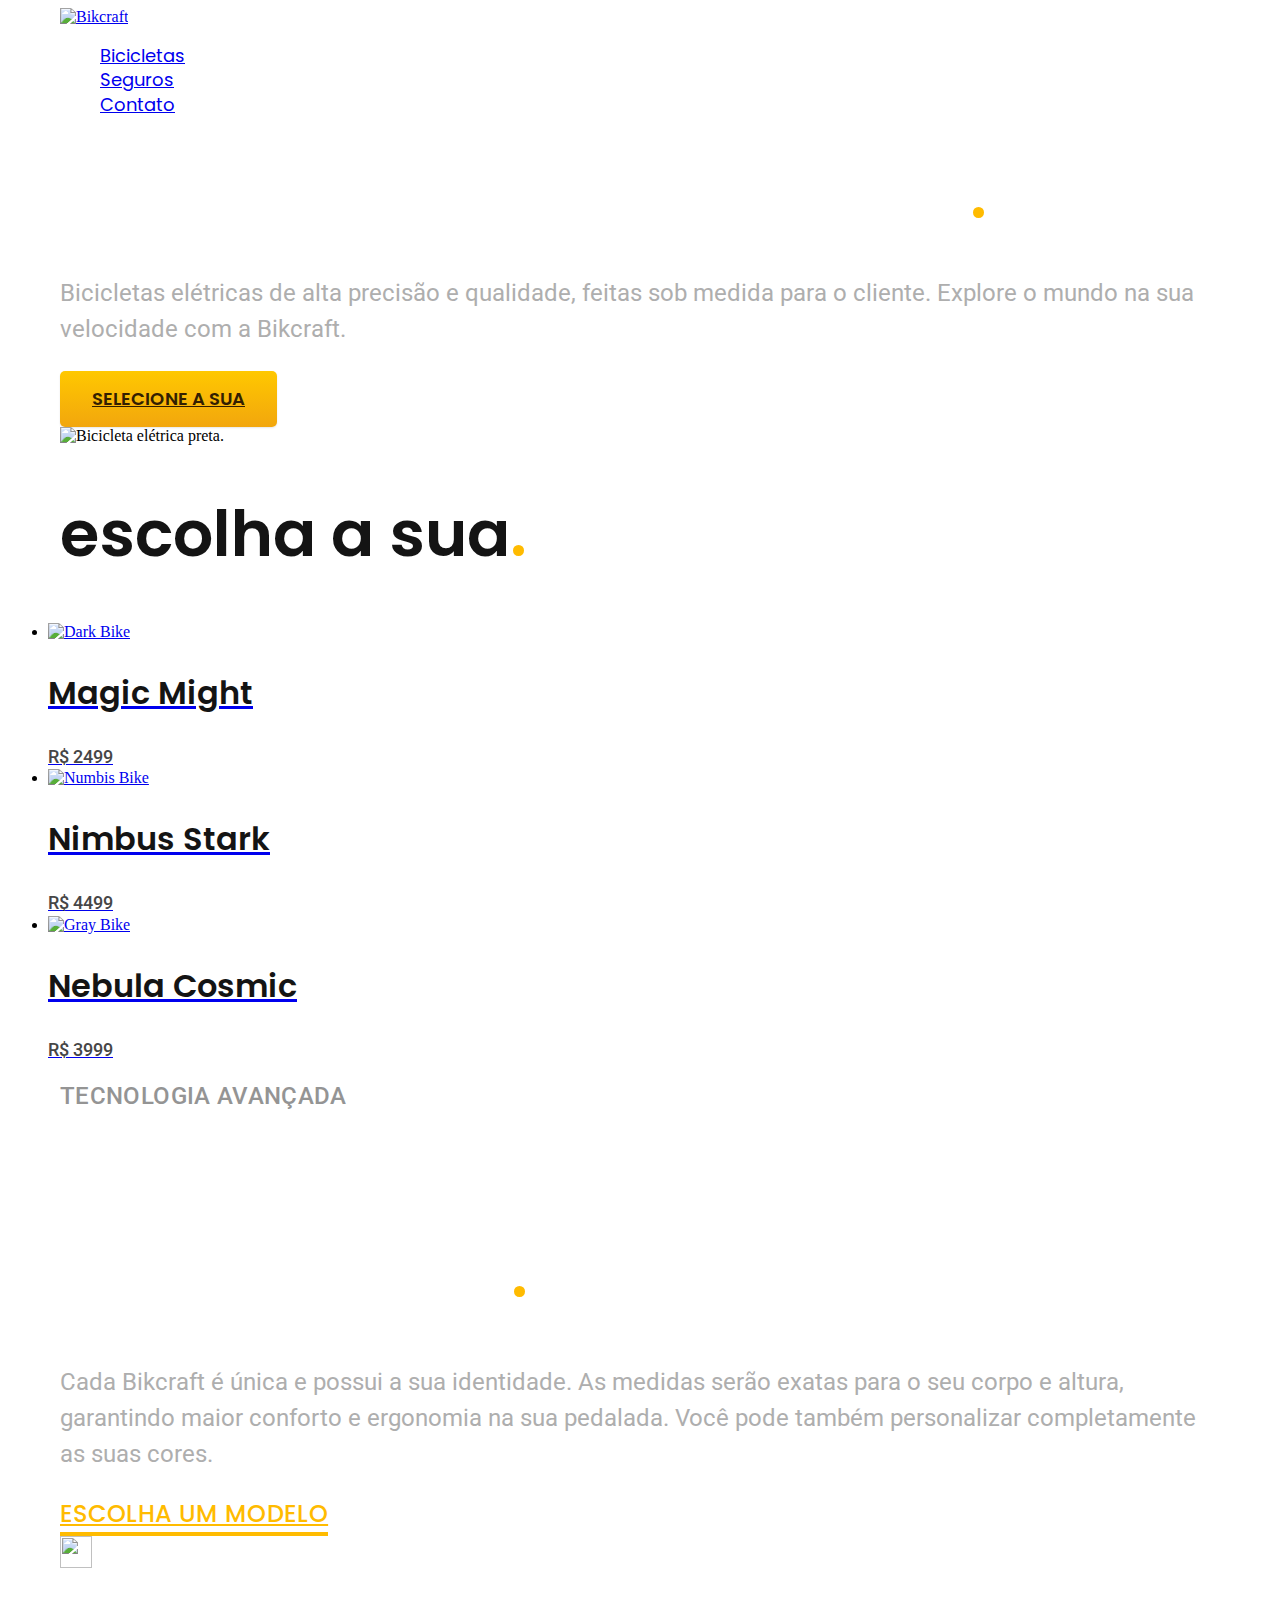
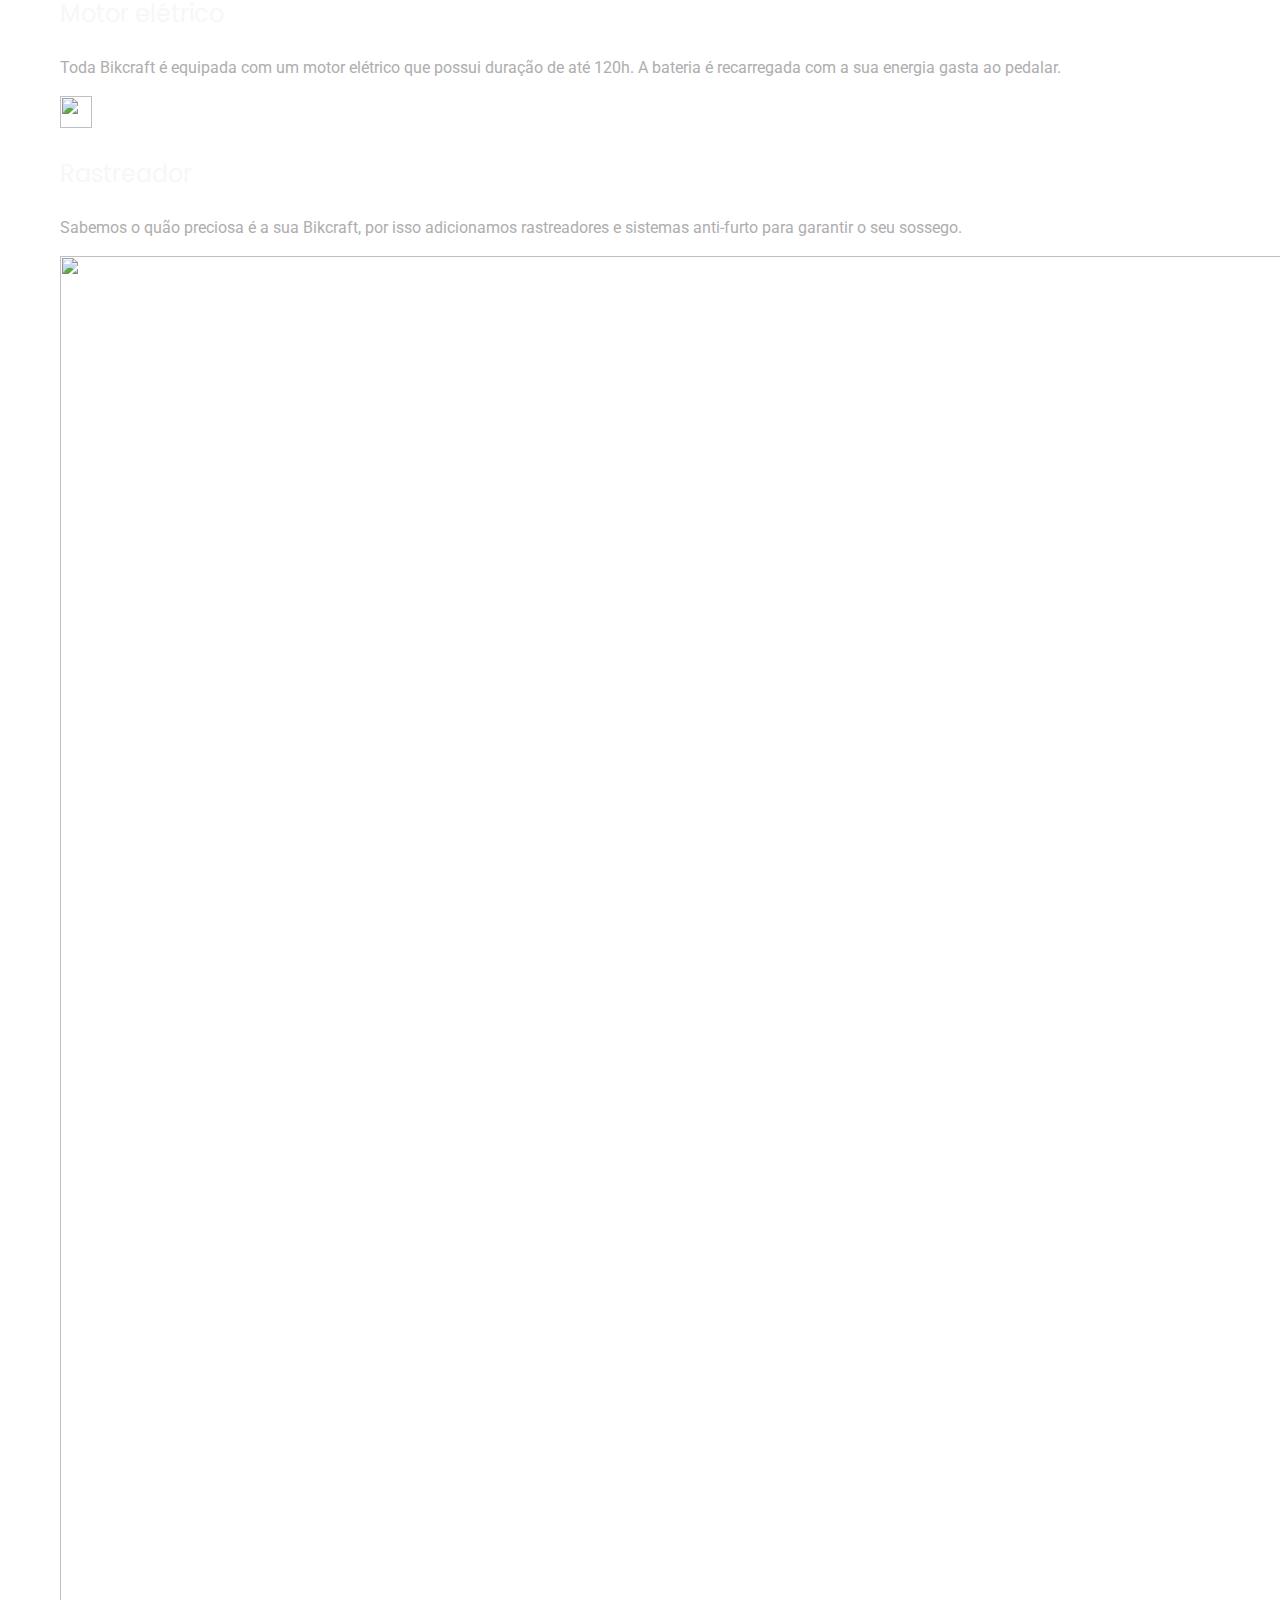
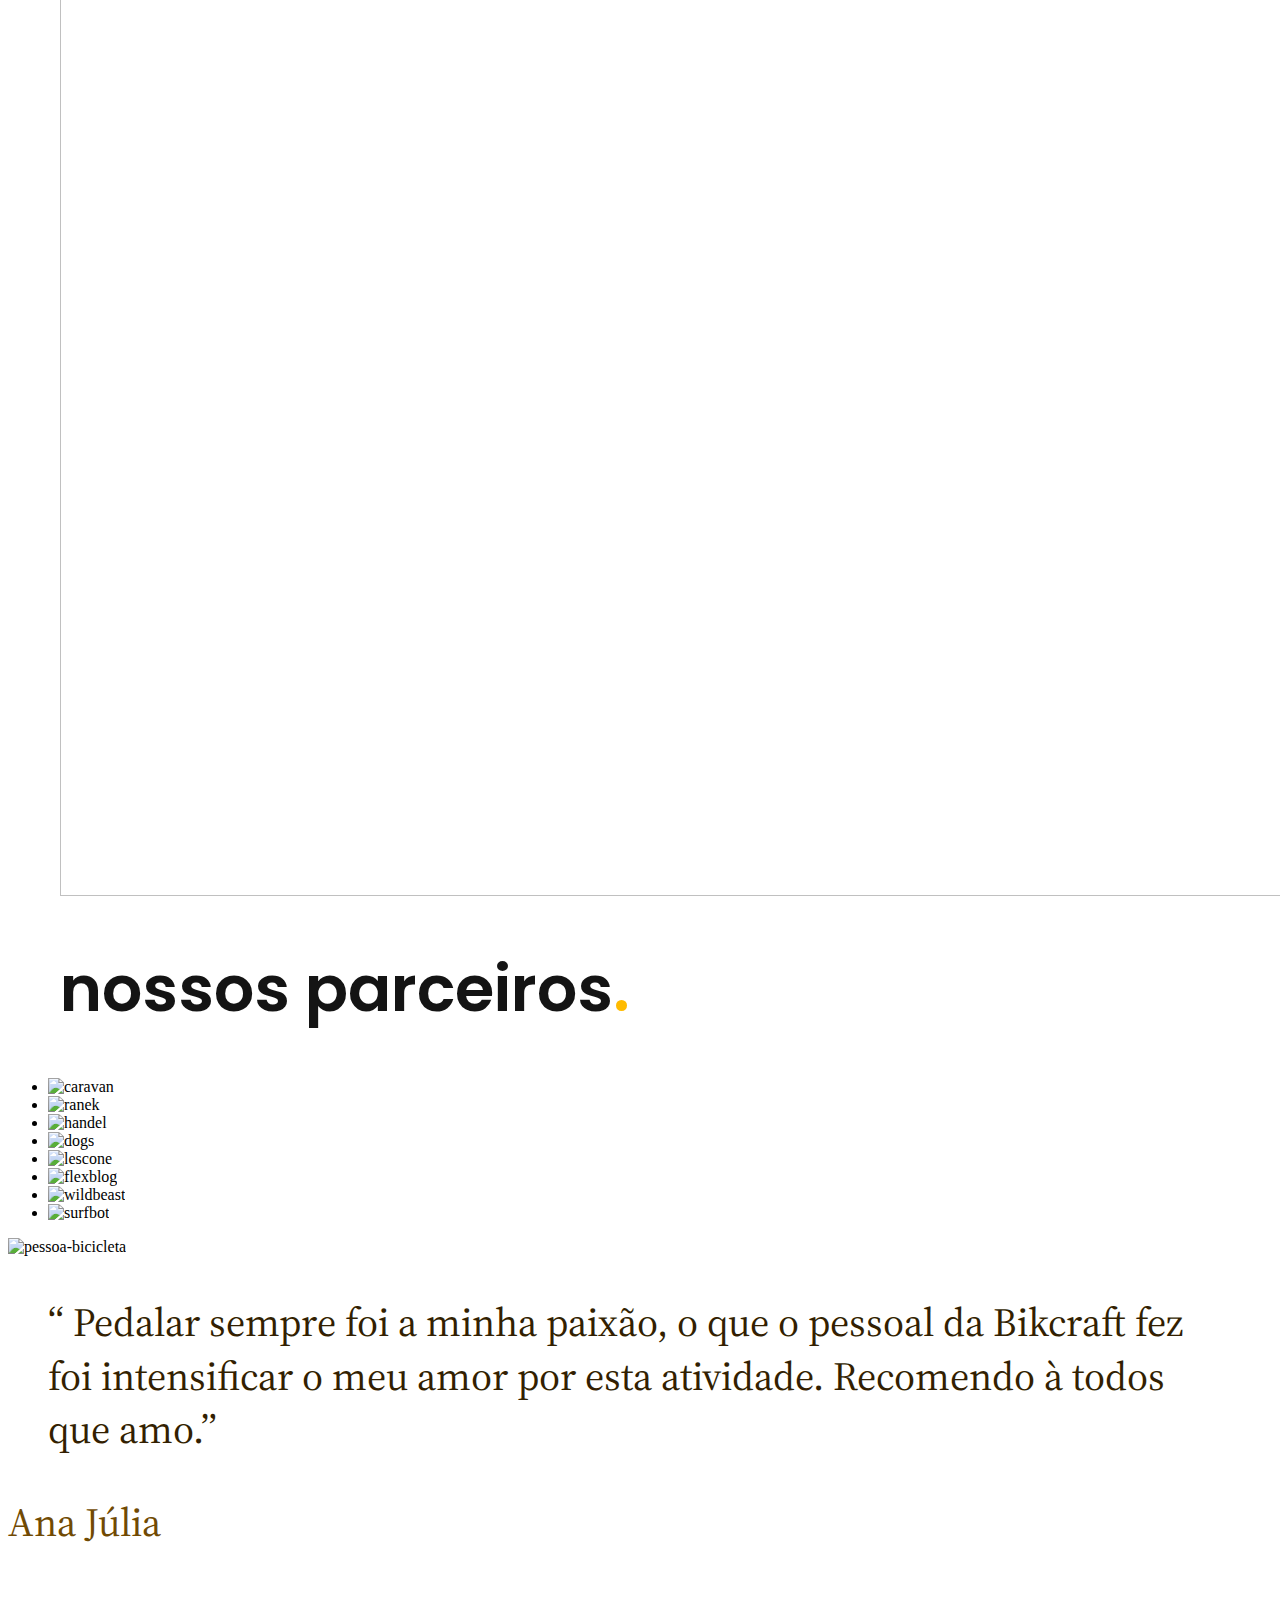
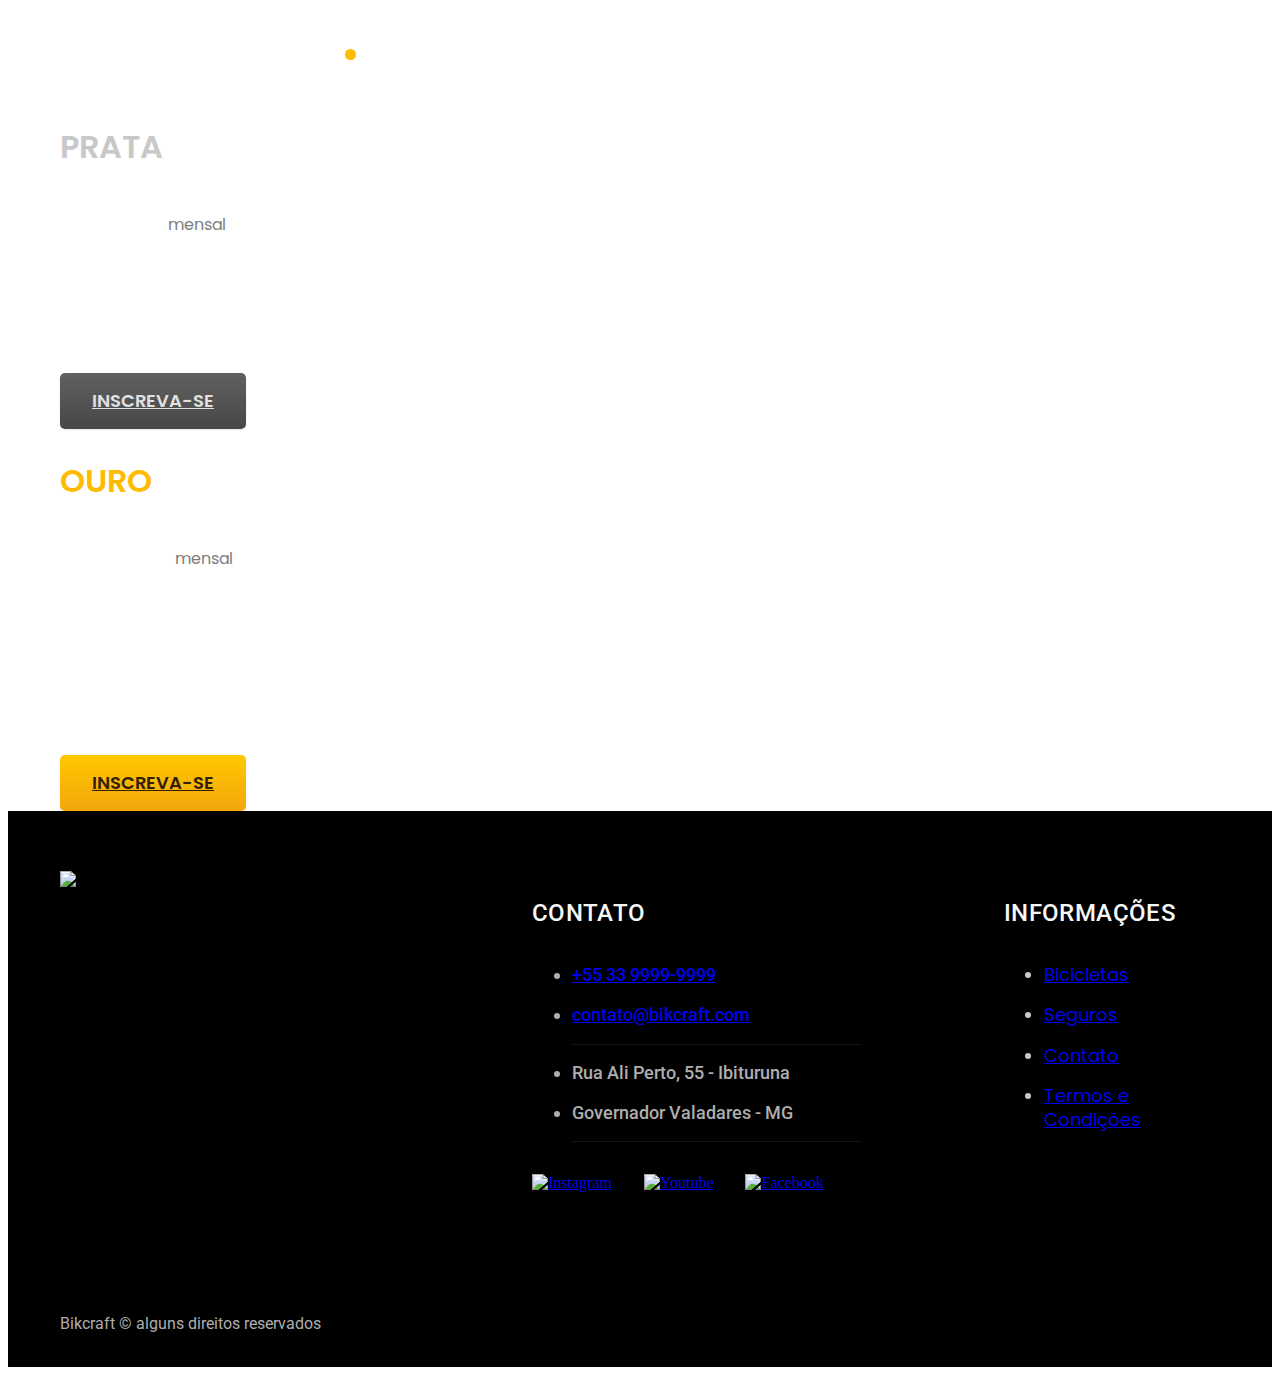
==== index.html @ 43e5c451 "script-galeria/faq/anime" ====
<!DOCTYPE html>
<html lang="pt-br">

<head>
  <meta charset="UTF-8">
  <link rel="preconnect" href="https://fonts.googleapis.com">
  <link rel="preconnect" href="https://fonts.gstatic.com" crossorigin>
  <link rel="preconnect" href="https://fonts.googleapis.com">
  <link rel="preconnect" href="https://fonts.gstatic.com" crossorigin>
  <link href="https://fonts.googleapis.com/css2?family=Poppins:wght@400;600&family=Roboto:wght@400;500&family=Source+Serif+Pro:ital,wght@1,400;1,600&display=swap" rel="stylesheet">
  <meta name="viewport" content="width=device-width, initial-scale=1.0">
  <meta name="description" content="Bicicletas elétricas de alta precisão e qualidade, feitas sob medida para o cliente. Explore o mundo na sua velocidade com a Bikcraft.
  ">
  <link rel="preload" href="./css/style.css" as="style">
  <link rel="stylesheet" href="./css/style.css">
  <title>Bikcraft - Bicicletas Elétricas</title>
</head>

<body id="index">
  <header class="header-bg">
    <div class="container header">
      <a href="./"><img src="./img/bikcraft.svg" width="136" height="32" alt="Bikcraft"></a>
      <nav aria-label="primaria">
        <ul class="header-menu font-1-m cor-0">
          <li><a href="./bicicletas.html">Bicicletas</a></li>
          <li><a href="./seguros.html">Seguros</a></li>
          <li><a href="./contato.html">Contato</a></li>
        </ul>
      </nav>
    </div>
  </header>

  <main class="introducao-bg">
    <div class="introducao container">
      <div class="introducao-conteudo">
        <h1 class="font-1-xxl cor-0 fadeInDown" data-anime="200">Bicicletas feitas sob medida<span class="cor-p1">.<span></h1>
        <p class="font-2-l cor-4 fadeInDown" data-anime="400">Bicicletas elétricas de alta precisão e qualidade, feitas sob medida para o cliente. Explore o mundo na sua velocidade com a Bikcraft.</p>
        <a class="botao fadeInDown" data-anime="600" href="./bicicletas.html">SELECIONE A SUA</a>
      </div>
      <picture data-anime="800" class="fadeInDown">
        <source media="(max-width: 800px)" srcset="./img/bicicletas/nimbus.jpg">
        <img src="./img/fotos/introdução.jpg" width="1280" height="1600" alt="Bicicleta elétrica preta.">
      </picture>
    </div>
  </main>

  <article class="bicicletas-lista">
    <h2 class="container font-1-xxl cor-11">escolha a sua<span class="cor-p1">.</span></h2>
    <ul>
      <li>
        <a href="./bicicletas/magic.html">
          <img src="/img/bicicletas/magic-home.jpg" width="920" height="1040" alt="Dark Bike">
          <h3 class="font-1-xl cor-11">Magic Might</h3>
          <span class="font-2-m cor-8">R$ 2499</span>
        </a>
      </li>
      <li>
        <a href="./bicicletas/nimbus.html">
          <img src="/img/bicicletas/nimbus-home.jpg" width="920" height="1040" alt="Numbis Bike">
          <h3 class="font-1-xl cor-11">Nimbus Stark</h3>
          <span class="font-2-m cor-8">R$ 4499</span>
        </a>
      </li>
      <li>
        <a href="./bicicletas/nebula.html">
          <img src="/img/bicicletas/nebula-home.jpg" width="920" height="1040" alt="Gray Bike">
          <h3 class="font-1-xl cor-11">Nebula Cosmic</h3>
          <span class="font-2-m cor-8">R$ 3999</span>
        </a>
      </li>
    </ul>
  </article>

  <article class="tecnologia-bg">
    <div class="tecnologia container">
      <div class="tecnologia-conteudo">
        <span class="font-2-l-b cor-5">tecnologia avançada</span>
        <h2 class="font-1-xxl cor-0">você escolhe as suas cores e componentes<span class="cor-p1">.</span></h2>
        <p class="font-2-l cor-4"> Cada Bikcraft é única e possui a sua identidade. As medidas serão exatas para o seu corpo e altura, garantindo maior conforto e ergonomia na sua pedalada. Você pode também personalizar completamente as suas cores.</p>
        <a class="font-2-l-b link" href="./bicicletas.html">escolha um modelo</a>
        <div class="tecnologia-vantagens">
          <div>
            <img src="./img/icones/eletrica.svg" width="32" height="32" alt="">
            <h3 class="font-1-l cor-1">Motor elétrico</h3>
            <p class="font-2-s cor-4">Toda Bikcraft é equipada com um motor elétrico que possui duração de até 120h. A bateria é recarregada com a sua energia gasta ao pedalar.</p>
          </div>
          <div>
            <img src="./img/icones/rastreador.svg" width="32" height="32" alt="">
            <h3 class="font-1-l cor-1">Rastreador</h3>
            <p class="font-2-s cor-4">Sabemos o quão preciosa é a sua Bikcraft, por isso adicionamos rastreadores e sistemas anti-furto para garantir o seu sossego.</p>
          </div>
        </div>
      </div>
      <div class="tecnologia-imagem">
        <img src="./img/fotos/tecnologia.jpg" width="1400" height="2240" alt="">
      </div>
    </div>
  </article>

  <section class="parceiros" aria-label="Nossos parceiros">
    <h2 class="container font-1-xxl cor-11">nossos parceiros<span class="cor-p1">.</span></h2>

    <ul>
      <li><img src="./img/parceiros/caravan.svg" width="145" height="38" alt="caravan"></li>
      <li><img src="./img/parceiros/ranek.svg" width="153" height="36" alt="ranek"></li>
      <li><img src="./img/parceiros/handel.svg" width="144" height="50" alt="handel"></li>
      <li><img src="./img/parceiros/dogs.svg" width="157" height="39" alt="dogs"></li>
      <li><img src="./img/parceiros/lescone.svg" width="209" height="41" alt="lescone"></li>
      <li><img src="./img/parceiros/flexblog.svg" width="165" height="38" alt="flexblog"></li>
      <li><img src="./img/parceiros/wildbeast.svg" width="197" height="34" alt="wildbeast"></li>
      <li><img src="./img/parceiros/surfbot.svg" width="201" height="49" alt="surfbot"></li>
    </ul>
  </section>

  <section class="depoimento" aria-label="Depoimento">
    <div>
      <img src="/img/fotos/depoimento.jpg" width="1636" height="1360" alt="pessoa-bicicleta">
    </div>
    <div class="conteudo-depoimento">
      <blockquote class="font-3-xxl cor-p5">
        <p><span>“ </span>Pedalar sempre foi a minha paixão, o que o pessoal da Bikcraft fez foi intensificar o meu amor por esta atividade. Recomendo à todos que amo.<span>”</span></p>
      </blockquote>
      <span class="font-3-xxl cor-p4">Ana Júlia</span>
    </div>
  </section>

  <article class="seguros-bg">
    <div class="seguros container">
      <h2 class="container font-1-xxl cor-0">seguros<span class="cor-p1">.</span></h2>
      <div class="seguros-items">
        <h3 class="font-1-xl cor-3">PRATA</h3>
        <span class="font-1-xl cor-0">R$ 199 <span class="font-1-s cor-6">mensal</span></span>
        <ul class="font-2-m cor-0">
          <li>Duas trocas por ano</li>
          <li>Assistência técnica</li>
          <li>Suporte 08h às 18h</li>
          <li>Cobertura estadual</li>
        </ul>
        <a class="botao secundario" href="./orcamento.html?tipo=seguro&produto=prata">inscreva-se</a>
      </div>
      <div id="seguros-items-ouroid" class="seguros-items">
        <h3 class="font-1-xl cor-p1">OURO</h3>
        <span class="font-1-xl cor-0">R$ 299 <span class="font-1-s cor-6">mensal</span></span>
        <ul class="font-2-m cor-0">
          <li>Cinco trocas por ano</li>
          <li>Assistência especial</li>
          <li>Suporte 24h</li>
          <li>Cobertura nacional</li>
          <li>Desconto em parceiros</li>
          <li>Acesso ao Clube Bikcraft</li>
        </ul>
        <a class="botao" href="./orcamento.html?tipo=seguro&produto=ouro">inscreva-se</a>
      </div>
    </div>
  </article>

  <footer class="footer-bg">
    <div class="footer container">
      <img src="./img/bikcraft.svg" width="136" height="32" alt="Bikcraft">
      <div class="footer-contato">
        <h3 class="font-2-l-b cor-1">Contato</h3>
        <ul class="cor-4 font-2-m">
          <li><a href="tel:+553399999999">+55 33 9999-9999</a></li>
          <li><a href="mailto:contato@bikcraft.com">contato@bikcraft.com</a></li>
          <li>Rua Ali Perto, 55 - Ibituruna</li>
          <li>Governador Valadares - MG</li>
        </ul>
        <div class="footer-redes">
          <a href="./">
            <img src="./img/redes/instagram.svg" width="32" height="32" alt="Instagram">
          </a>
          <a href="./">
            <img src="./img/redes/youtube.svg" width="32" height="32" alt="Youtube">
          </a>
          <a href="./">
            <img src="./img/redes/facebook.svg" width="32" height="32" alt="Facebook">
          </a>
        </div>
      </div>
      <div class="footer-informacoes">
        <h3 class="font-2-l-b cor-1">Informações</h3>
        <nav>
          <ul class="font-1-m cor-3">
            <li><a href="./bicicletas.html">Bicicletas</a></li>
            <li><a href="./seguros.html">Seguros</a></li>
            <li><a href="./contato.html">Contato</a></li>
            <li><a href="./termos.html">Termos e Condições</a></li>
          </ul>
        </nav>
      </div>
      <p class="footer-copy font-2-s cor-4">Bikcraft © alguns direitos reservados</p>
    </div>
  </footer>

  <script src="./script/plugins/simple-anime.js"></script>
  <script src="./script/script.js"></script>
</body>

</html>
---- css/style.css ----
@import "./global/global.css";
@import "./global/header.css";
@import "./global/footer.css";
@import "./utilidades/cores.css";
@import "./utilidades/tipografia.css";
@import "./utilidades/animacao.css";

/* UTILIDADES */
@import "./utilidades/componentes.css";
@import "./utilidades/formulario.css";

/* HOME */
@import "./home/introducao.css";
@import "./home/tecnologia.css";
@import "./home/parceiros.css";
@import "./home/depoimento.css";

/* BICICLETAS */
@import "./bicicletas/bicicletas-lista.css";
@import "./bicicletas/bicicletas.css";

/* BICICLETA */
@import "./bicicleta/bicicleta.css";
@import "./bicicleta/seguro.css";

/* SEGUROS */
@import "./seguros/seguros.css";
@import "./seguros/vantagens.css";
@import "./seguros/perguntas.css";

/* CONTATO */
@import "./contato/contato.css";
@import "./contato/lojas.css";

/* ORÇAMENTO */
@import "./orcamento/orcamento.css";

/* TERMOS */
@import "./termos/termos.css";
---- css/style.css ----
@import "./global/global.css";
@import "./global/header.css";
@import "./global/footer.css";
@import "./utilidades/cores.css";
@import "./utilidades/tipografia.css";
@import "./utilidades/animacao.css";

/* UTILIDADES */
@import "./utilidades/componentes.css";
@import "./utilidades/formulario.css";

/* HOME */
@import "./home/introducao.css";
@import "./home/tecnologia.css";
@import "./home/parceiros.css";
@import "./home/depoimento.css";

/* BICICLETAS */
@import "./bicicletas/bicicletas-lista.css";
@import "./bicicletas/bicicletas.css";

/* BICICLETA */
@import "./bicicleta/bicicleta.css";
@import "./bicicleta/seguro.css";

/* SEGUROS */
@import "./seguros/seguros.css";
@import "./seguros/vantagens.css";
@import "./seguros/perguntas.css";

/* CONTATO */
@import "./contato/contato.css";
@import "./contato/lojas.css";

/* ORÇAMENTO */
@import "./orcamento/orcamento.css";

/* TERMOS */
@import "./termos/termos.css";
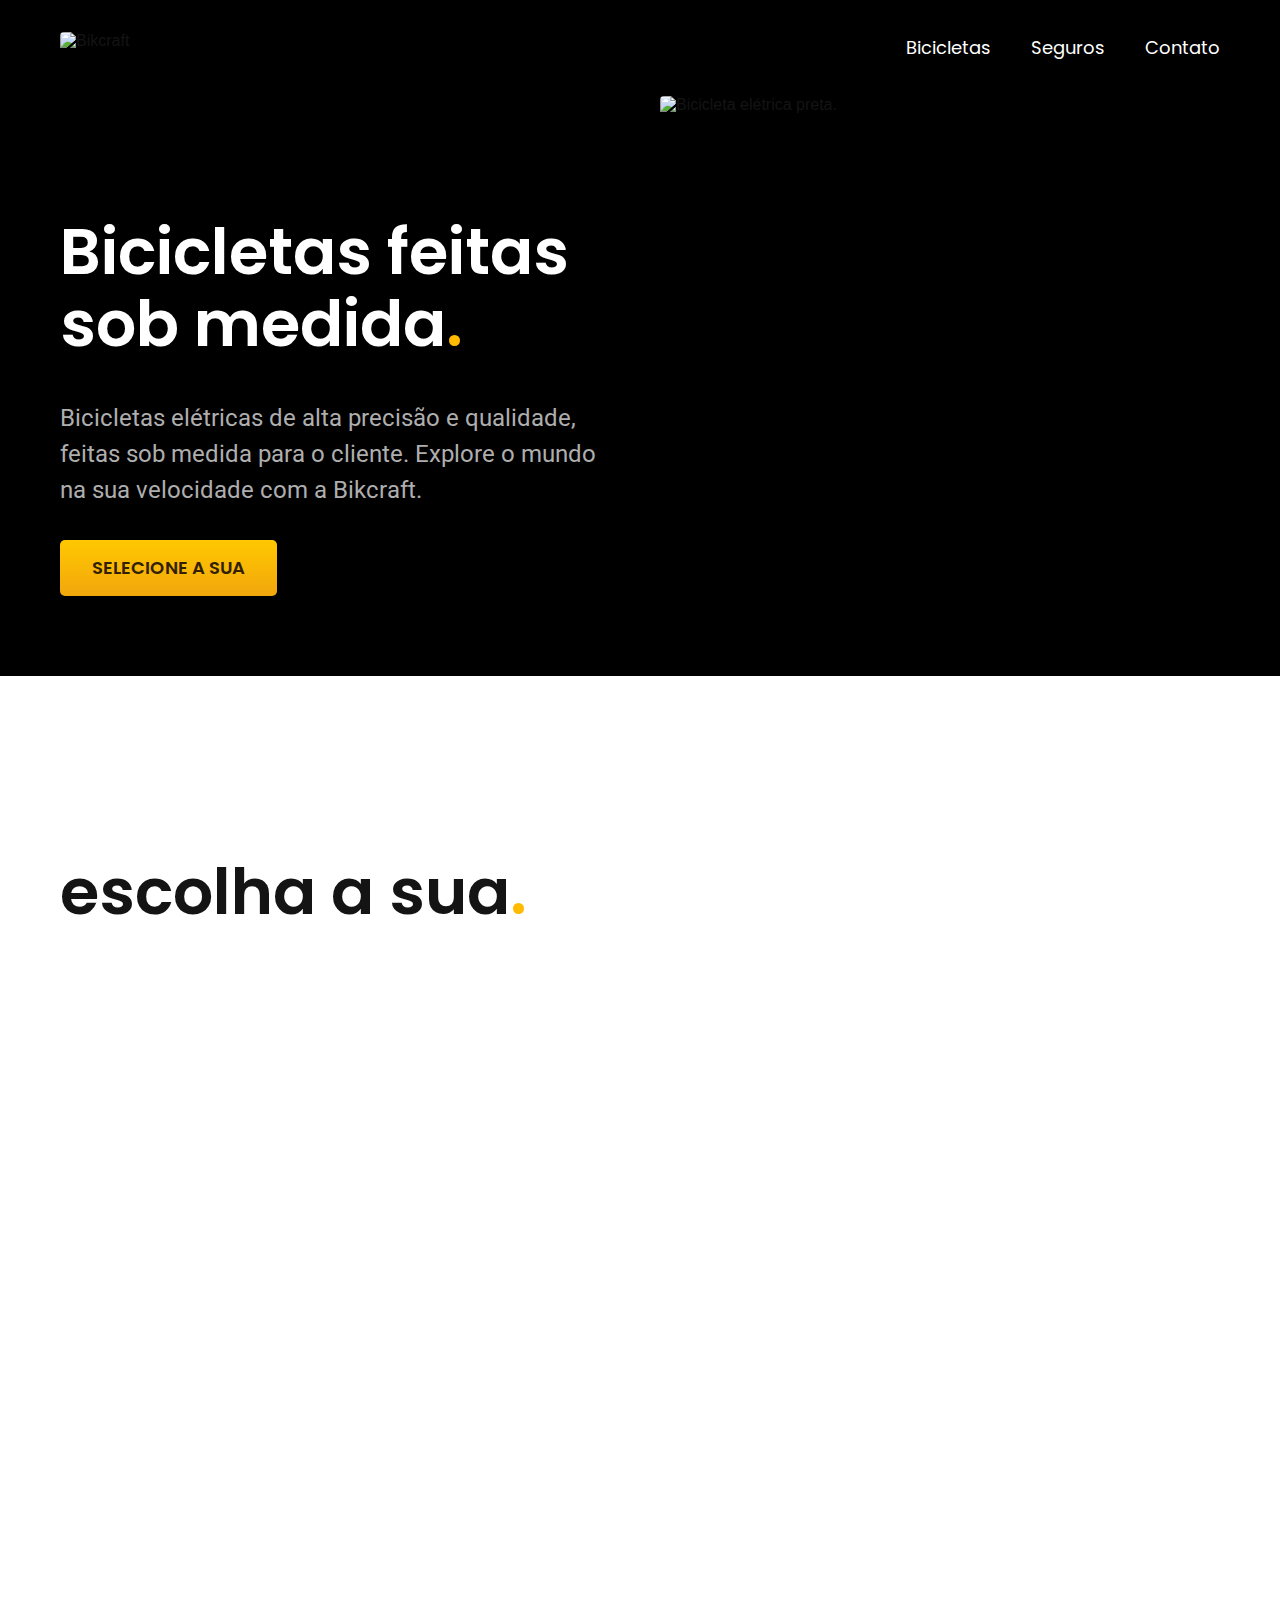
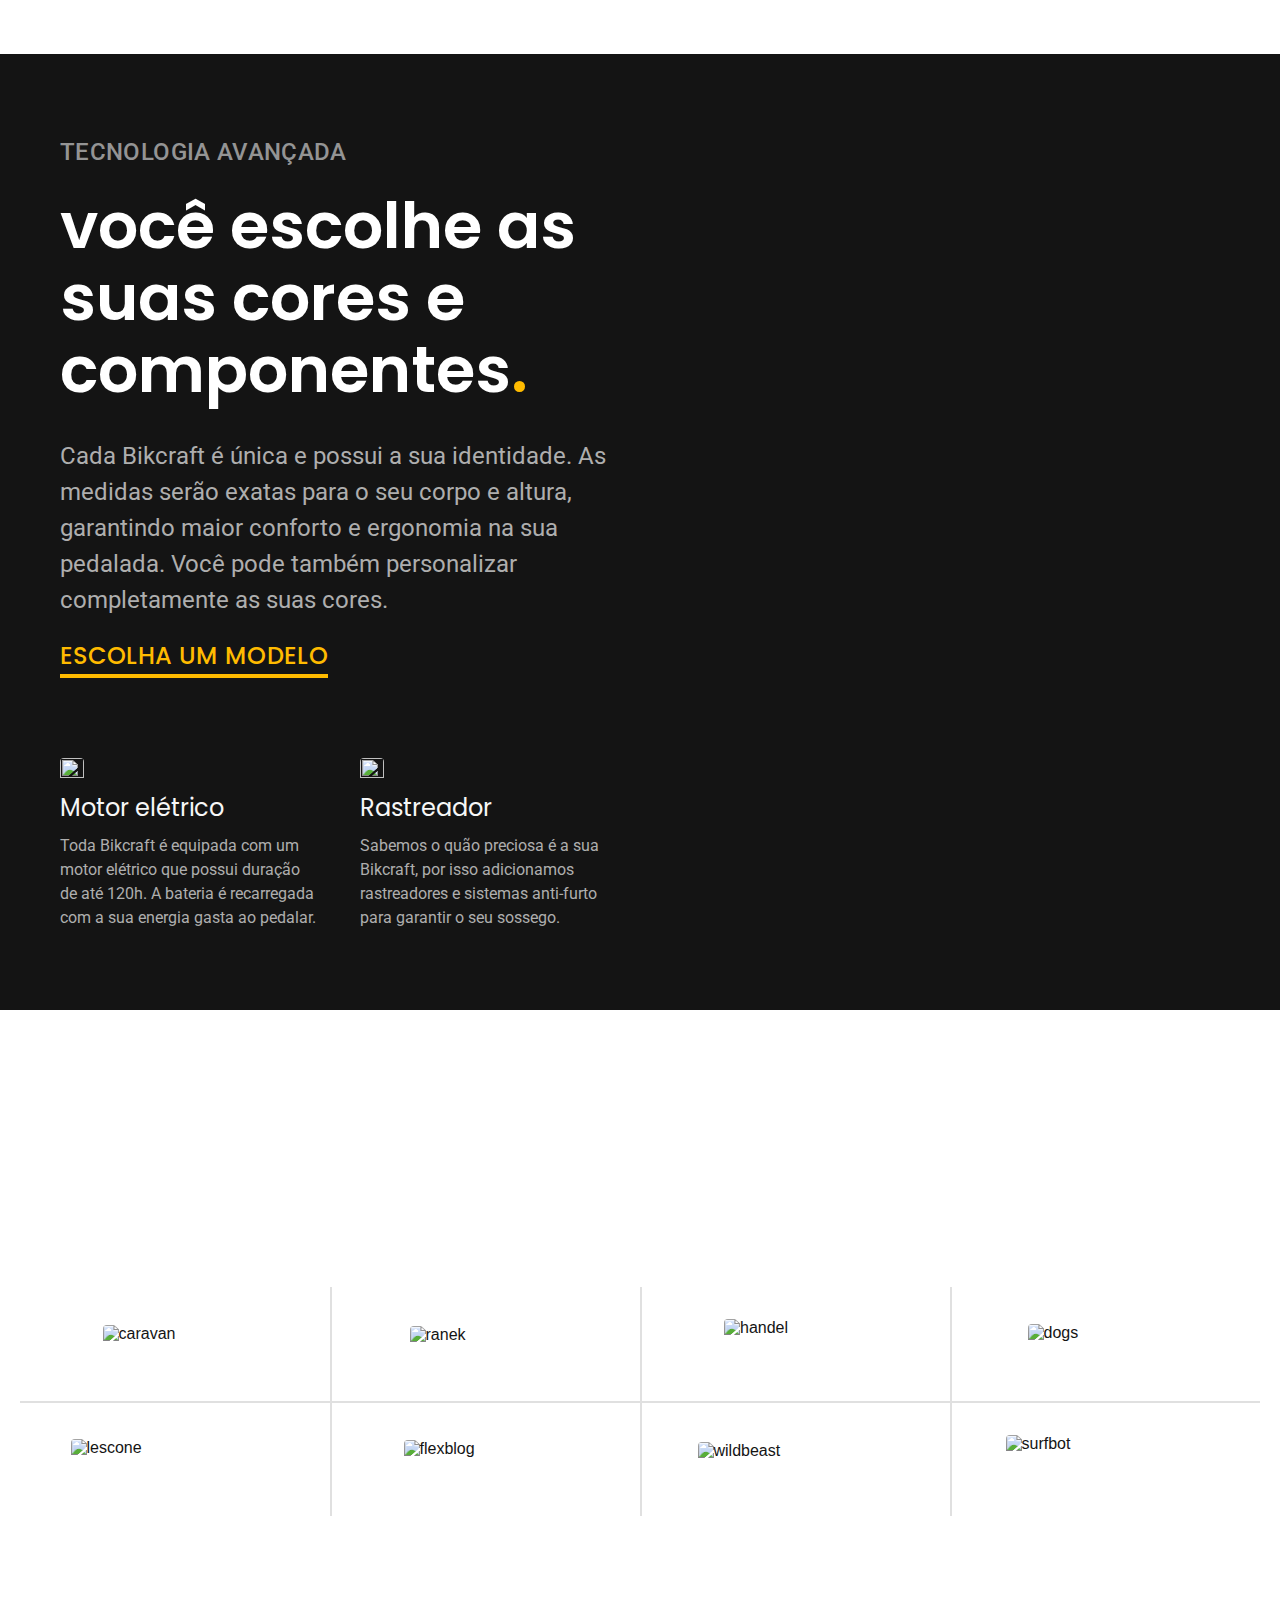
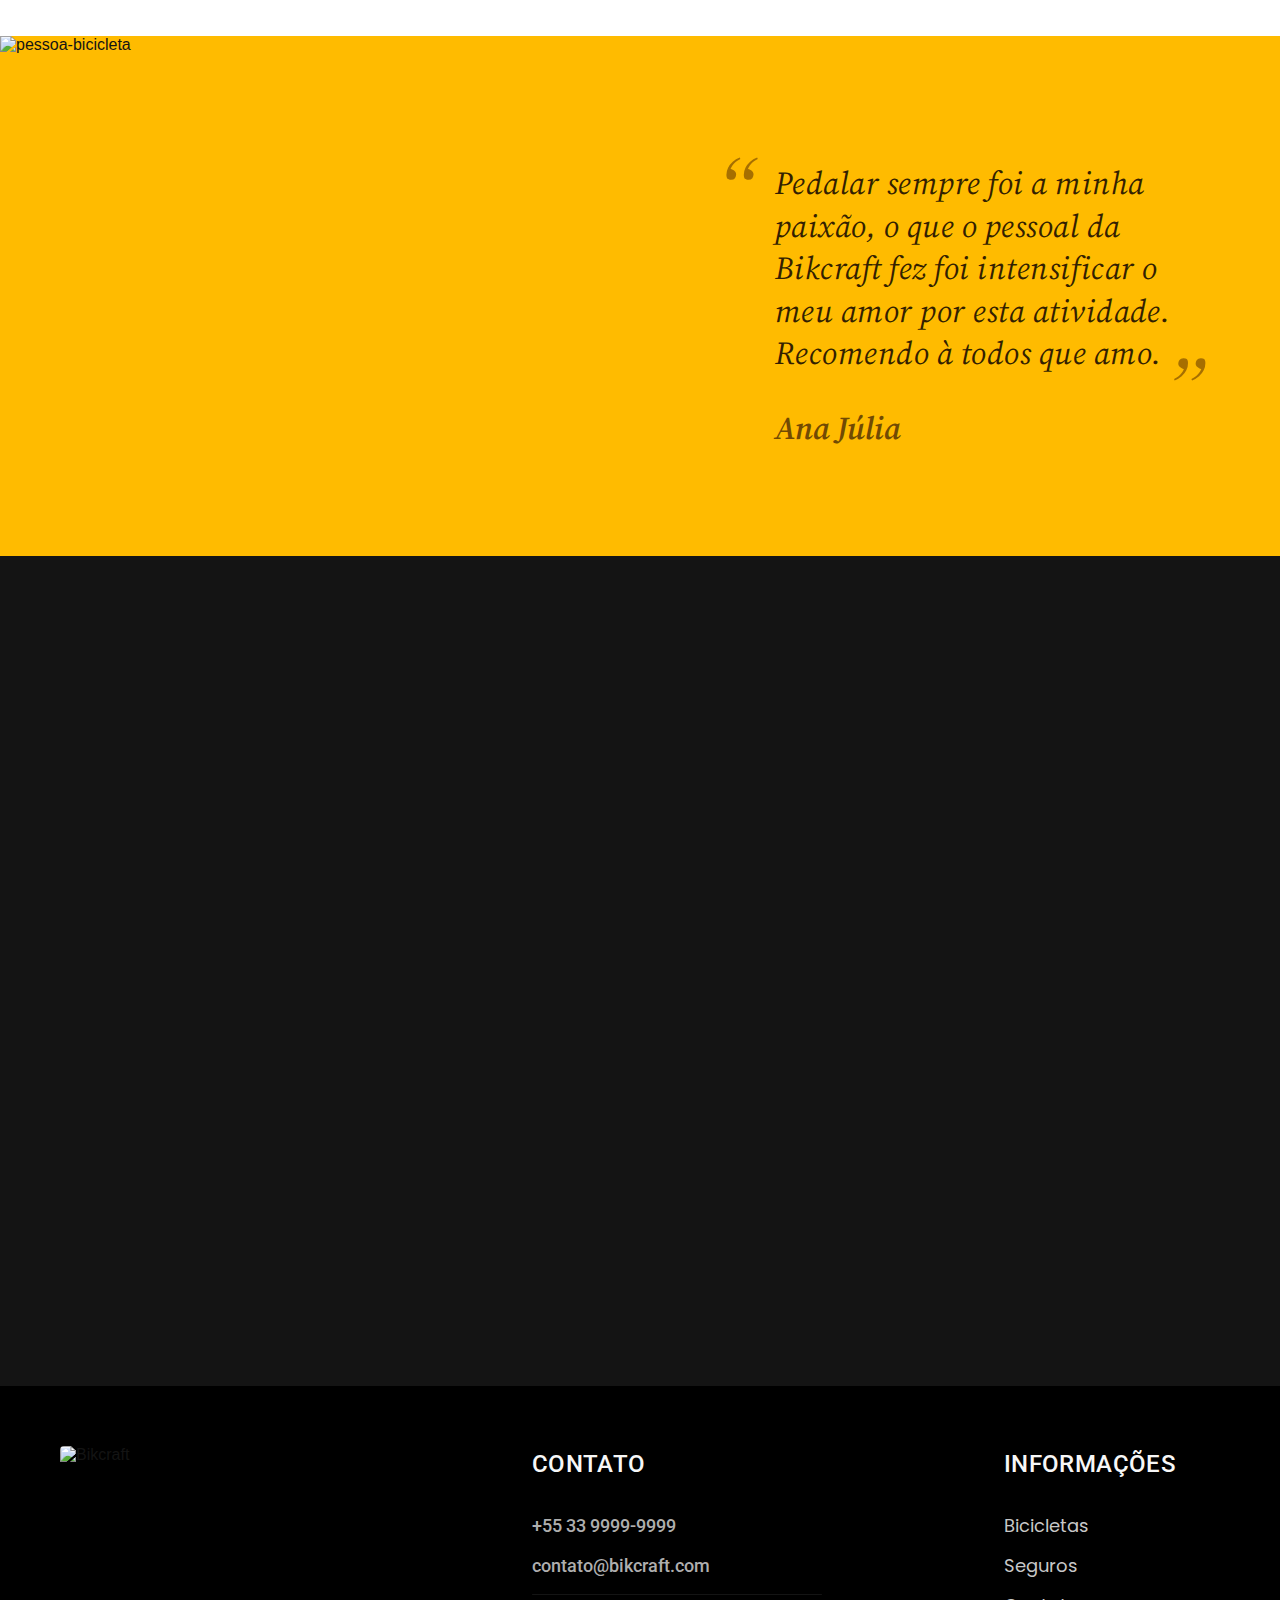
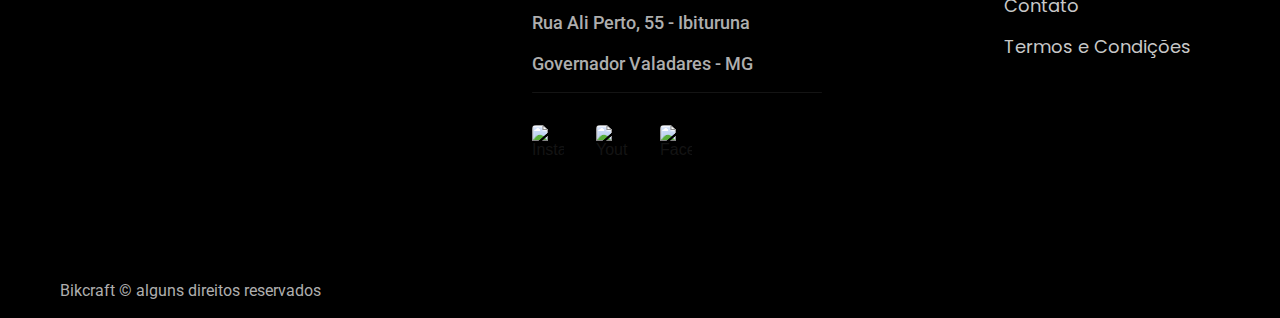
==== commit 90f2b2df: "Update index.html" ====
--- a/index.html
+++ b/index.html
@@ -1,7 +1,17 @@
 <!DOCTYPE html>
-<html lang="pt-br">
+<html lang="pt-br>
 
 <head>
+  <!-- Google tag (gtag.js) -->
+  <script async src="https://www.googletagmanager.com/gtag/js?id=G-8R9K8FQ76G"></script>
+  <script>
+    window.dataLayer = window.dataLayer || [];
+    function gtag(){dataLayer.push(arguments);}
+    gtag('js', new Date());
+  
+    gtag('config', 'G-8R9K8FQ76G');
+  </script>
+  
   <meta charset="UTF-8">
   <link rel="preconnect" href="https://fonts.googleapis.com">
   <link rel="preconnect" href="https://fonts.gstatic.com" crossorigin>
@@ -9,11 +19,12 @@
   <link rel="preconnect" href="https://fonts.gstatic.com" crossorigin>
   <link href="https://fonts.googleapis.com/css2?family=Poppins:wght@400;600&family=Roboto:wght@400;500&family=Source+Serif+Pro:ital,wght@1,400;1,600&display=swap" rel="stylesheet">
   <meta name="viewport" content="width=device-width, initial-scale=1.0">
-  <meta name="description" content="Bicicletas elétricas de alta precisão e qualidade, feitas sob medida para o cliente. Explore o mundo na sua velocidade com a Bikcraft.
-  ">
-  <link rel="preload" href="./css/style.css" as="style">
-  <link rel="stylesheet" href="./css/style.css">
-  <title>Bikcraft - Bicicletas Elétricas</title>
+  <meta name="description" content="Bicicletas elétricas de alta precisão e qualidade, feitas sob medida para o cliente. Explore o mundo na sua velocidade com a Bikcraft.">
+  <link rel="preload" href="./css/style.min.css" as="style">
+  <link rel="stylesheet" href="./css/style.min.css">
+  <title>Bikcraft | Bicicletas Elétricas</title>
+  <link rel="icon" href="./favicon.svg" type="image/svg+xml">
+  <script>document.documentElement.classList.add('js');</script>
 </head>
 
 <body id="index">
@@ -45,25 +56,25 @@
   </main>
 
   <article class="bicicletas-lista">
-    <h2 class="container font-1-xxl cor-11">escolha a sua<span class="cor-p1">.</span></h2>
-    <ul>
+    <h2 class="container font-1-xxl cor-11 fadeInLeft" data-anime="900">escolha a sua<span class="cor-p1">.</span></h2>
+    <ul class="ul-bike opacity-0">
       <li>
         <a href="./bicicletas/magic.html">
-          <img src="/img/bicicletas/magic-home.jpg" width="920" height="1040" alt="Dark Bike">
+          <img src="./img/bicicletas/magic-home.jpg" width="920" height="1040" alt="Dark Bike">
           <h3 class="font-1-xl cor-11">Magic Might</h3>
           <span class="font-2-m cor-8">R$ 2499</span>
         </a>
       </li>
       <li>
         <a href="./bicicletas/nimbus.html">
-          <img src="/img/bicicletas/nimbus-home.jpg" width="920" height="1040" alt="Numbis Bike">
+          <img src="./img/bicicletas/nimbus-home.jpg" width="920" height="1040" alt="Numbis Bike">
           <h3 class="font-1-xl cor-11">Nimbus Stark</h3>
           <span class="font-2-m cor-8">R$ 4499</span>
         </a>
       </li>
       <li>
         <a href="./bicicletas/nebula.html">
-          <img src="/img/bicicletas/nebula-home.jpg" width="920" height="1040" alt="Gray Bike">
+          <img src="./img/bicicletas/nebula-home.jpg" width="920" height="1040" alt="Gray Bike">
           <h3 class="font-1-xl cor-11">Nebula Cosmic</h3>
           <span class="font-2-m cor-8">R$ 3999</span>
         </a>
@@ -91,14 +102,14 @@
           </div>
         </div>
       </div>
-      <div class="tecnologia-imagem">
+      <div class="tecnologia-imagem opacity-0">
         <img src="./img/fotos/tecnologia.jpg" width="1400" height="2240" alt="">
       </div>
     </div>
   </article>
 
   <section class="parceiros" aria-label="Nossos parceiros">
-    <h2 class="container font-1-xxl cor-11">nossos parceiros<span class="cor-p1">.</span></h2>
+    <h2 class="container font-1-xxl cor-11 opacity-0">nossos parceiros<span class="cor-p1">.</span></h2>
 
     <ul>
       <li><img src="./img/parceiros/caravan.svg" width="145" height="38" alt="caravan"></li>
@@ -114,7 +125,7 @@
 
   <section class="depoimento" aria-label="Depoimento">
     <div>
-      <img src="/img/fotos/depoimento.jpg" width="1636" height="1360" alt="pessoa-bicicleta">
+      <img src="./img/fotos/depoimento.jpg" width="1636" height="1360" alt="pessoa-bicicleta">
     </div>
     <div class="conteudo-depoimento">
       <blockquote class="font-3-xxl cor-p5">
@@ -126,8 +137,8 @@
 
   <article class="seguros-bg">
     <div class="seguros container">
-      <h2 class="container font-1-xxl cor-0">seguros<span class="cor-p1">.</span></h2>
-      <div class="seguros-items">
+      <h2 id="seguros-index" class="container font-1-xxl cor-0 opacity-0">seguros<span class="cor-p1">.</span></h2>
+      <div id="seguros-items-prataid" class="seguros-items opacity-0">
         <h3 class="font-1-xl cor-3">PRATA</h3>
         <span class="font-1-xl cor-0">R$ 199 <span class="font-1-s cor-6">mensal</span></span>
         <ul class="font-2-m cor-0">
@@ -138,7 +149,7 @@
         </ul>
         <a class="botao secundario" href="./orcamento.html?tipo=seguro&produto=prata">inscreva-se</a>
       </div>
-      <div id="seguros-items-ouroid" class="seguros-items">
+      <div id="seguros-items-ouroid" class="seguros-items opacity-0">
         <h3 class="font-1-xl cor-p1">OURO</h3>
         <span class="font-1-xl cor-0">R$ 299 <span class="font-1-s cor-6">mensal</span></span>
         <ul class="font-2-m cor-0">
@@ -196,4 +207,4 @@
   <script src="./script/script.js"></script>
 </body>
 
-</html>+</html>
--- a/css/style.min.css
+++ b/css/style.min.css
@@ -0,0 +1 @@
+body{background-color:var(--bg);color:#141414;margin:0;font-family:Arial,Helvetica,sans-serif}blockquote,dd,h1,h2,h3,h4,h5,h6,p,ul{margin:0}ul{padding:0;list-style:none}a{text-decoration:none;color:inherit}img{height:auto;max-width:100%;display:block;object-fit:cover;object-position:left;border-radius:4px}span{display:inline-block}img [src$=".jpg"]{border-radius:4px}button{outline:0;border:none}.header-bg{background:var(--bg5)}.header{display:flex;flex-wrap:wrap;gap:20px;justify-content:space-between;align-items:center;box-sizing:border-box;padding-top:20px;padding-bottom:20px}.header-menu{display:flex;flex-wrap:wrap;gap:40px}.header-menu a{padding:16px 0;display:inline-block;position:relative}.header-menu a::after{content:"";display:block;height:2px;width:0%;margin-top:4px;background-color:var(--bg0);transition:.3s;position:absolute}.header-menu a.ativo::after,.header-menu a:hover::after{width:100%}@media (max-width:800px){.header-menu{gap:20px}.header-menu a{background-color:var(--bg4);padding:12px 16px;border-radius:4px}.header-menu a:hover{background-color:var(--bg3)}.header a::after{display:none}}@media (max-width:600px){.header-menu{gap:12px}.header-menu a{padding:8px 12px}}.footer-bg{background:var(--bg5) url("../img/dec/top-right.svg") no-repeat top 40px right 40px}.footer{padding-top:60px;padding-bottom:15px;display:grid;grid-template-columns:4fr 4fr 2fr;gap:40px}.footer h3{margin-bottom:32px}.footer-contato ul{margin-bottom:32px}.footer-contato li:nth-child(2n):after{content:"";display:block;max-width:290px;height:1px;background-color:var(--bg4);border-radius:4px;margin-top:16px}.footer li{margin-bottom:16px}.footer-redes{display:flex;gap:32px;transition:.3s}.footer-redes img:hover{width:31px}.footer a:hover{color:var(--c1)}.footer-copy{grid-column:1/-1;margin-top:80px}@media (max-width:1360px){.footer-bg{background:var(--bg5)}}@media (max-width:800px){.footer>img{display:none}.footer{grid-template-columns:1fr 1fr}.footer-bg{background:var(--bg5) url("../img/dec/top-right.svg") no-repeat top 40px right 40px}}@media (max-width:600px){.footer{grid-template-columns:1fr;gap:60px}.footer-copy{margin-top:0}}.cor-0{color:var(--w)}.cor-1{color:var(--c1)}.cor-2{color:var(--c2)}.cor-3{color:var(--c3)}.cor-4{color:var(--c4)}.cor-5{color:var(--c5)}.cor-6{color:var(--c6)}.cor-7{color:var(--c7)}.cor-8{color:var(--c8)}.cor-9{color:var(--c9)}.cor-10{color:var(--c10)}.cor-11{color:var(--c11)}.cor-12{color:var(--c12)}:root{--w:#ffffff;--c1:#f7f7f7;--c2:#e0e0e0;--c3:#c8c8c8;--c4:#aeaeae;--c5:#949494;--c6:#7d7d7d;--c7:#606060;--c8:#464646;--c9:#272727;--c10:#212121;--c11:#141414;--c12:#000000;--c13rad:linear-gradient(180deg, #606060 0%, #474747 100%);--bg0:white;--bg1:#464646;--bgc1:#f7f7f7;--bg2:#272727;--bg3:#212121;--bg4:#141414;--bg4-2:#111111;--bg5:#000000;--bg6:#ffbb00;--bgc7:#606060;--bgc10:#212121}.cor-p1{color:var(--p1)}.cor-p2{color:var(--p2)}.cor-p3{color:var(--p3)}.cor-p4{color:var(--p4)}.cor-p5{color:var(--p5)}.pgrad{color:var(--pgrad)}:root{--p0:#FFD86F;--p1:#ffbb00;--p2:#e7a50c;--p3:#a66f00;--p4:#714a03;--p5:#331f01;--p6:#180F00;--pgrad:linear-gradient(#ffc800, #f2a60d)}.font-1-xs{font:400 0.75rem/1.35 Poppins,sans-serif}.font-2-xs{font:400 0.875rem/1.43 Roboto,sans-serif}.font-1-xsl{font:600 0.875rem/1.43 Poppins,sans-serif}.font-1-s{font:400 1rem/1.5 Poppins,sans-serif}.font-2-s{font:400 1rem/1.5 Roboto,sans-serif}.font-1-m,.font-1-m-b{font:400 1.125rem/1.35 Poppins,sans-serif}.font-1-m-b{font-weight:600}.font-2-m{font:500 1.125rem/1.35 Roboto,sans-serif}.font-2-light{font:400 1.125rem/1.35 Roboto,sans-serif}.font-2-light2{font:400 1.5rem/1.35 Roboto,sans-serif}.font-1-l{font:400 1.5rem/1.5 Poppins,sans-serif}.font-1-2{font:600 1.5rem/1.5 Poppins,sans-serif}.font-2-l,.font-2-l-b{font:400 1.5rem/1.5 Roboto,sans-serif}.font-2-l-b{font-weight:500;letter-spacing:.015em;text-transform:uppercase}.font-1-xl{font:600 2rem/1.25 Poppins,sans-serif}.font-1-xl-2{font:600 3.5rem/1.1 Poppins,sans-serif}.font-3-xxl{font:400 2.5rem/1.33 "Source Serif Pro",serif}.font-2-xl{font:500 2rem/1.25 Roboto,sans-serif}.font-1-xxxl{font:600 2.25rem/1.125 Poppins,sans-serif}.font-1-xxl{font:600 4rem/1.125 Poppins,sans-serif}@media (max-width:1200px){.font-1-xxl{font-size:3rem}.font-2-l,.font-2-l-b{font-size:1.125rem}}@media (max-width:1200px){.font-1-xxl{font-size:3rem}.font-2-l,.font-2-l-b{font-size:1.125rem}}@media (max-width:800px){.font-1-xxl{font-size:2rem}.font-1-xl,.font-2-xl{font-size:1.5rem}}.js .fadeInDown{transform:translate3d(0,-20px,0)}.js .fadeInUp{transform:translate3d(0,20px,0)}.js .fadeInRight{transform:translate3d(20px,0,0)}.js .fadeInLeft{transform:translate3d(-20px,0,0)}.js [data-anime]{opacity:0}.js .anime{opacity:1;transform:none;transition:transform .8s,opacity .8s}.js .opacity-0{opacity:0}.js .opacity-0.opacity-1{opacity:1;transform:translate3d(0,20px,0);transition:transform .8s,opacity .8s}.js .opacity-0.opacity-1-left{opacity:1;transform:translate3d(-20px,0,0);transition:transform .8s,opacity .8s}.js .opacity-0.opacity-1-right{opacity:1;transform:translate3d(5px,0,0);transition:transform .8s,opacity .8s}.js .opacity-0.opacity-1-s{opacity:1;transform:translate3d(0,5px,0);transition:transform .8s,opacity .8s}.js .smooth{animation:show .7s forwards}@keyframes show{from{opacity:0;transform:translate3d(-30px,0,0)}to{opacity:1;transform:translate3d(0,0,0)}}.container{max-width:1200px;padding-left:20px;padding-right:20px;box-sizing:border-box;margin-left:auto;margin-right:auto}.botao{display:inline-block;color:var(--p5);padding:16px 32px;background:var(--pgrad);box-shadow:0 1px 2px rgba(0,0,0,.1);border-radius:5px;text-transform:uppercase;font:600 1.125rem/1.35 Poppins,sans-serif;max-width:max-content;cursor:pointer}.botao.secundario{background:var(--c13rad);color:var(--c2)}.botao.secundario:hover{background:var(--c8)}.botao.seta{display:flex;align-items:center}.botao.seta::after{content:"";display:inline-block;width:15px;height:10px;margin-left:10px;background:url("../img/icones/seta.svg") no-repeat;transition:transform .3s}.botao.seta:hover::after{transform:translateX(4px)}.botao:hover{background:linear-gradient(#ffb60c,#e59311)}@media (max-width:600px){.botao{padding:12px 16px;font-size:1rem}}@media (max-width:400px){.botao{padding:10px 14px;font-size:.9rem}}.link{display:inline-block;color:var(--p1);font:500 1.5rem/1.5 Poppins,sans-serif;text-transform:uppercase}.link::after{content:"";display:block;width:100%;height:4px;background-color:currentColor}.link:hover{color:var(--c1)}.titulo-bg{background-color:var(--bg4);padding-top:60px;padding-bottom:60px}.titulo{background:url("../img/dec/top-right.svg") no-repeat top right 40px}.titulo p{margin-bottom:4px}@media (max-width:800px){.titulo{padding-top:40px;padding-bottom:40px}.titulo p{font-size:1rem;text-transform:lowercase;font-weight:400}}@media (max-width:600px){.titulo{padding-top:10px;padding-bottom:10px}}@media (max-width:400px){.titulo{background:url("../img/dec/top-right.svg") no-repeat top 20px right 40px}}.form{display:grid;grid-template-columns:1fr 1fr;gap:20px}.form label{display:block;font:600 1rem/1.5 Poppins,sans-serif;color:var(--c10);margin-bottom:4px}.form label:hover{color:var(--c12)}.form input[type=text],input[type=checkbox],input[type=email],input[type=number],select,textarea{background-color:var(--bgc1);border-radius:4px;border:1px solid var(--c2);padding:12px 15px;font:400 1rem/1.5 Roboto,sans-serif;width:100%;box-sizing:border-box}select{font-size:1.2rem}.form input[type=text]:focus,input[type=checkbox]:focus,input[type=email]:focus,input[type=number]:focus,select:focus,textarea:focus{outline:0;border-color:var(--p1);background:var(--w);box-shadow:0 0 0 2px #fea;transition:.5s}.form input[type=text]:hover,input[type=checkbox]:hover,input[type=email]:hover,input[type=number]:hover,select:hover,textarea:hover{box-shadow:0 0 0 .5px #fea;transition:.5s;cursor:pointer}.contato-formulario>.form button,.contato-formulario>.form div:nth-child(3),.contato-formulario>.form div:nth-child(4){grid-column:span 2}.form .checkbox input,.form .checkbox label{margin:0}.form .checkbox{display:grid;grid-template-columns:auto 1fr;gap:12px;align-items:center;grid-column:span 2;margin-bottom:20px}.form .checkbox a{text-decoration:underline}.form .checkbox a:hover{font-weight:700;color:var(--c12);transition:.3s}.form .checkbox input{height:28px;width:28px;background-color:var(--bgc1);border:1px solid var(c1);border-radius:5px}@media (max-width:600px){.form{grid-template-columns:1fr}.contato-formulario>.form div:first-child,.contato-formulario>.form div:nth-child(2){grid-column:span 2}}.introducao-bg{background:var(--bg5) url("../img/dec/bottom-left.svg") no-repeat bottom 150px left 25px;box-shadow:inset 0 -120px var(--bg0)}.introducao{display:grid;grid-template-columns:repeat(2,1fr);gap:0 40px}.introducao-conteudo{align-self:end;padding-bottom:200px}.introducao h1{margin-bottom:40px}.introducao p{margin-bottom:32px}.introducao img{height:100%;width:100%}@media (max-width:1360px){.introducao-bg{background:var(--bg5)}}@media (max-width:800px){.introducao-bg{background-color:var(--bg4);padding-top:40px;box-shadow:inset 0 -60px var(--bg0)}.introducao{grid-template-columns:1fr;gap:32px}.introducao-conteudo{padding-bottom:0}.introducao img{height:300px;width:100%;object-fit:cover;object-position:center}}@media (max-width:400px){.introducao-bg{background:var(--bg4) url("../img/dec/bottom-right.svg") no-repeat right 50px top 285px}.introducao img{height:200px}}.tecnologia-bg{background:var(--bg4) url("../img/dec/bottom-left.svg") no-repeat bottom 110px left 20px;box-shadow:inset 0 80px var(--bg0),inset 0 -80px var(--bg0);position:relative}.tecnologia{display:grid;grid-template-columns:repeat(2,1fr);gap:60px}.tecnologia-bg::before{content:"";position:absolute;background-image:url("../img/dec/top-left.svg");width:52px;height:52px;left:20px;top:110px}.tecnologia-imagem img{height:100%;width:100%}.tecnologia-conteudo{padding-top:160px;padding-bottom:160px}.tecnologia-conteudo span{display:inline-block}.tecnologia-conteudo>span{display:block;margin-bottom:20px}.tecnologia-conteudo h2{margin-bottom:32px}.tecnologia-conteudo>p{margin-bottom:20px}.tecnologia a{margin-bottom:80px}.tecnologia-vantagens{display:flex;gap:40px}.tecnologia-vantagens h3{margin-bottom:8px;width:max-content}.tecnologia-vantagens p{width:260px}.tecnologia-vantagens img{width:24px;margin-bottom:8px}@media (max-width:1360px){.tecnologia-bg{background:var(--bg4)}.tecnologia-bg::before{display:none}}@media (max-width:800px){.tecnologia-bg{box-shadow:initial}.tecnologia{grid-template-columns:1fr}.tecnologia-vantagens p{width:auto}.tecnologia-conteudo{padding-top:60px;padding-bottom:60px}.tecnologia-imagem{display:none}.tecnologia a{margin-bottom:60px}}@media (max-width:600px){.tecnologia-vantagens{flex-direction:column}}.parceiros{padding-top:60px;padding-bottom:120px}.parceiros h2{margin-bottom:65px}.parceiros ul{padding:0 20px;max-width:1400px;margin:0 auto;display:grid;grid-template-columns:repeat(4,1fr)}.parceiros li{display:flex;padding:32px;border-left:2px var(--c2) solid}.parceiros li:first-child,.parceiros li:nth-child(5){border-left:none}.parceiros li:nth-child(n+5){border-top:2px var(--c2) solid}.parceiros img{margin:auto}@media (max-width:800px){.parceiros{padding-bottom:60px}.parceiros li{padding:20px}.parceiros h2{margin-bottom:50px}.parceiros ul{grid-template-columns:repeat(2,1fr)}.parceiros li:nth-child(n+3){border-top:2px var(--c2) solid}.parceiros li:nth-child(odd){border-left:none}}.depoimento{display:grid;grid-template-columns:1fr 1fr;background-color:var(--bg6);overflow:hidden}.depoimento p::after,.depoimento p::before{content:"“";font-size:6rem;color:var(--p3);position:absolute}.depoimento p::before{content:"“";left:-62px;top:-30px}.depoimento p::after{content:"”";bottom:-85px}.conteudo-depoimento{padding:100px 40px 80px 135px;align-self:center;background:url("../img/dec/bottom-right-p.svg") no-repeat bottom 20px right 40px}.conteudo-depoimento p{max-width:26ch;font-style:italic;font-weight:400;letter-spacing:.015em;margin-bottom:32px;position:relative}.conteudo-depoimento span{font-weight:600;font-style:italic;font-size:2rem}.depoimento img{height:100%;width:100%;border-radius:0;object-fit:cover}.conteudo-depoimento>blockquote span{display:none;font-size:inherit}@media (max-width:1450px){.conteudo-depoimento p{font-size:2.2rem}}@media (max-width:1375px){.conteudo-depoimento p{font-size:2rem}}@media (max-width:1245px){.conteudo-depoimento p{font-size:1.9rem;padding-left:0}.conteudo-depoimento span{font-size:1.5rem}.conteudo-depoimento{padding-left:100px}}@media (min-width:1200px){.depoimento img{max-height:520px}}@media (max-width:830px){.conteudo-depoimento p{font-size:1.8rem;width:auto}}@media (max-width:800px){.depoimento{grid-template-columns:1fr;text-align:center}.conteudo-depoimento>blockquote span{display:inline}.depoimento p::after,.depoimento p::before{display:none}.conteudo-depoimento{padding:60px 20px;justify-self:center;margin:auto}.conteudo-depoimento p{font-size:2rem;max-width:45ch}.conteudo-depoimento span{font-size:1.5rem}.depoimento img{max-height:200px}}@media (max-width:735px){.conteudo-depoimento p{font-size:1.7rem;max-width:45ch}.conteudo-depoimento span{font-size:1.3rem}.depoimento img{max-height:200px}}@media (max-width:655px){.conteudo-depoimento p{font-size:1.5rem;max-width:45ch}.conteudo-depoimento span{font-size:1.2rem}.depoimento img{max-height:200px}}@media (max-width:400px){.conteudo-depoimento{width:max-content;margin-top:40px;margin-bottom:32px}.conteudo-depoimento p{font-size:1.1rem;max-width:37ch;margin-bottom:10px;color:var(--p6)}.conteudo-depoimento span{font-size:.9rem;padding:0}.depoimento img{max-height:150px}.conteudo-depoimento{padding:0;align-self:center;background:0 0}}.bicicletas-lista{padding-top:60px;padding-bottom:60px}.bicicletas-lista h2{margin-bottom:40px}.bicicletas-lista ul{display:flex;gap:40px;max-width:1400px;padding:0 20px 20px 20px;margin-left:auto;margin-right:auto;overflow-x:auto}#bicicleta .bicicletas-lista ul{padding:0}.bicicletas-lista li{min-width:280px}.bicicletas-lista a{display:block}.bicicletas-lista img{margin-bottom:16px}.bicicletas-lista h3{margin-bottom:8px;display:flex;align-items:center}.bicicletas-lista h3::before{content:"";display:inline-block;width:12px;height:8px;margin-right:8px;background-color:var(--p1);transition:width .2s}.bicicletas-lista a:hover h3::before{width:24px}.bicicletas-lista li span{padding-left:20px}@media (max-width:800px){.bicicletas-lista{padding-top:55px;padding-bottom:55px}.bicicletas-lista ul{gap:20px}}@media (max-width:600px){.bicicletas-lista{padding-top:50px;padding-bottom:50px}}.bicicletas-bg:nth-child(odd){background:linear-gradient(to right,var(--w) 30%,var(--c11) 0)}.bicicletas-bg:nth-child(4){margin-bottom:60px}.bicicletas-bg:nth-child(2){margin-top:60px}#bicicletas-magic{margin-bottom:20px}.bicicletas{display:grid;grid-template-columns:1fr 1fr;gap:40px;padding-top:60px;padding-bottom:60px;background:url("../img/dec/top-right.svg") no-repeat top 40px right 20px}.bicicletas-imagem{display:grid}.bicicletas-imagem img{grid-area:1/1}.bicicletas-imagem>span{grid-area:1/1;place-self:start end;margin-top:24px;background:var(--bg5);padding:8px 16px 8px 8px;display:inline-block;border-radius:4px 0 0 4px;transition:transform .3s}.bicicletas-imagem:hover span{transform:translateX(-2px);background:inherit}.bicicletas-conteudo{display:grid;grid-template-columns:1fr auto;align-content:start;align-content:start}.bicicletas-conteudo>a{place-self:end;width:max-content}.bicicletas-conteudo h2,.bicicletas-conteudo p{grid-column:1/-1}.bicicletas-conteudo h2{display:flex;flex-direction:column;margin-bottom:20px}.bicicletas-conteudo h2::before{content:"";width:12px;height:8px;display:block;background:var(--pgrad);margin-bottom:16px}.bicicletas-conteudo h2:hover::before{transform:rotate(180deg);transition:.8s}.bicicletas-conteudo p{margin-bottom:32px;width:52ch}.bicicletas ul{width:fit-content}.bicicletas li{display:flex;align-items:center;gap:8px}.bicicletas li+li{margin-top:16px}.bicicletas-conteudo img{width:24px}@media (max-width:800px){.bicicletas-bg:nth-child(odd){background:var(--c11)}.up{text-transform:uppercase}.bicicletas{grid-template-columns:1fr;gap:20px;padding-top:40px;padding-bottom:40px}.bicicletas-bg:nth-child(4){margin-bottom:0}.bicicletas-bg:nth-child(2){margin-top:0}.bicicletas p{width:auto}}@media (max-width:600px){.bicicletas-conteudo{grid-template-columns:1fr}.bicicletas a{place-self:start;font-size:.9rem}.bicicletas ul{font-size:1rem;margin-bottom:22px;display:grid;grid-template-columns:1fr 1fr}.bicicletas li{width:max-content;height:max-content}.bicicletas li+li{margin-top:0;margin-bottom:10px}.bicicletas-conteudo p{font-size:1rem}.bicicletas-conteudo h2{font-size:2rem}.bicicletas-imagem>span{font-size:.8rem;margin-top:8px}}.bicicleta{display:grid;grid-template-columns:1fr 1fr;align-items:start;gap:40px;padding-top:60px;padding-bottom:60px}.titulo p{margin-bottom:12px}.bicicletas-imagens{display:flex;flex-wrap:wrap;gap:20px}.bicicletas-imagens img{flex:1;min-width:200px}.bicicletas-imagens img:first-child{min-width:100%}.bicicleta-conteudo>p{margin-bottom:32px}.bicicleta-conteudo h2{margin-bottom:12px;text-transform:uppercase;letter-spacing:.02em}.bicicleta-comprar{display:grid;grid-template-columns:max-content auto;align-items:center;justify-items:start;margin-bottom:40px;gap:10px 12px}.bicicleta-comprar a{grid-row:span 2}.bicicleta-comprar>span{display:flex;align-items:center;gap:8px;background-color:var(--c12);border-radius:4px;width:fit-content;padding:4px 8px}.bicicleta-ficha,.bicicleta-infomacoes{background-color:var(--c12);padding:32px;border-radius:4px}.bicicleta-infomacoes{display:grid;grid-template-columns:1fr 1fr;gap:32px 40px;margin-bottom:40px}.bicicleta-infomacoes h3{margin-bottom:8px}.bicicleta-infomacoes h3:hover{color:var(--c1);transition:.3}.bicicleta-infomacoes img{margin-bottom:8px;width:23px}.bicicleta-ficha h4{display:flex;justify-content:space-between}.bicicleta-ficha h4+h4{padding-top:6px;margin-top:6px;border-top:1px solid var(--c11)}.bicicleta-ficha span{color:var(--c5)}.bicicleta-ficha h4:hover span{color:var(--w);transition:.3s}#escolha-a-sua{margin-top:60px;margin-bottom:60px}@media (max-width:800px){.bicicleta{grid-template-columns:1fr;padding-top:20px;padding-bottom:20px}.bicicletas-imagens{grid-row:2}#bicicleta .titulo p{text-transform:uppercase}.bicicletas-imagens img{min-width:100px}}@media (max-width:600px){#escolha-a-sua{margin-top:20px;margin-bottom:20px}}@media (max-width:400px){.bicicleta-infomacoes{grid-template-columns:1fr}.bicicleta-comprar{grid-template-columns:1fr}}.seguro-bg{background-color:var(--bgc7);box-shadow:inset 0 90px var(--bg0),inset 0 -90px var(--bg5)}#container-seguro.seguro.container{max-width:1410px}#footer-seguro.footer-bg{padding-top:60px}.seguro{display:grid;grid-template-columns:1fr 1fr;gap:40px}.seguro-imagem img{height:100%;width:100%;object-fit:cover}.seguro-conteudo{padding-top:160px;padding-bottom:160px}.seguro-conteudo h2{margin-bottom:40px;max-width:510px}.seguro-conteudo p{max-width:550px;margin-bottom:32px}@media (max-width:800px){.seguro{grid-template-columns:1fr}.seguro-conteudo h2{font-size:2rem}.seguro-conteudo h2,p{width:auto;max-width:auto}.seguro-conteudo{grid-row:1;padding-top:60px;padding-bottom:0}.seguro-bg{box-shadow:inset 0 -60px var(--bg5)}.seguro-imagem{height:400px}#footer-seguro.footer-bg{padding-top:0}}.seguros-bg{background:var(--bg4)}.seguros{padding-top:100px;padding-bottom:120px;display:grid;grid-template-columns:repeat(2,1fr);gap:40px;align-items:center}#seguros .seguros{padding-top:0}.seguros h2{grid-column:1/-1;margin:0;margin-bottom:20px}.seguros-items{background-color:var(--c12);border-radius:4px;padding:32px 64px 32px 64px;display:grid;grid-template-columns:1fr auto}.seguros-items h3{margin-bottom:40px;width:max-content}.seguros-items span{grid-column:2;display:block;text-align:right}.seguros-items ul{grid-column:1/-1;margin-bottom:32px}.seguros-items li+li{margin-top:20px}.seguros-items li{position:relative;display:flex;align-items:center}.seguros-items li::before{content:"";display:inline-block;width:13px;height:9px;background-image:url("../img/icones/lista.svg");position:absolute;left:-21px}#seguros-items-ouroid:hover h3{color:var(--p0);transition:.3s}@media (max-width:800px){.seguros{grid-template-columns:1fr;padding-top:60px}}@media (max-width:400px){.seguros-bg{background:var(--bg4) url("../img/dec/bottom-left.svg") no-repeat bottom 40px left 30px}}.vantagens-bg{background:var(--bgc7) url("../img/dec/bottom-left.svg") no-repeat bottom 40px left 40px;--padding:120px;padding-top:var(--padding);padding-bottom:var(--padding);position:relative}.vantagens-bg::before{position:absolute;content:"";background-image:url("../img/dec/top-left.svg");width:52px;height:52px;top:40px;left:40px}.vantagens h2{margin-bottom:80px}.vantagens ul{display:grid;grid-template-columns:repeat(auto-fit,minmax(280px,max-content));gap:45px}.vantagens h3{margin-bottom:8px}.vantagens img{width:32px;margin-bottom:8px}@media (max-width:800px){.vantagens-bg{--padding:60px;background:var(--bgc7)}.vantagens h2{margin-bottom:40px}.vantagens ul{gap:20px}.vantagens-bg::before{display:none}}.container.perguntas{position:relative}.container.perguntas::after{position:absolute;content:"";background-image:url("../img/dec/bottom-left.svg");width:52px;height:52px;bottom:40px;left:-310px}.perguntas{--padding:120px;padding-top:var(--padding);padding-bottom:var(--padding)}.perguntas h4{margin-bottom:60px}.perguntas dl>div{padding:20px 40px;border-radius:4px}.perguntas button{margin-bottom:20px;display:flex;align-items:center;justify-content:space-between;position:relative;cursor:pointer;border:none;background:0 0;width:100%;text-align:left}.perguntas dd{max-width:75ch}.js .perguntas dd{display:none}.js .perguntas dd.ativa{display:block}.perguntas button::before{content:"";width:12px;height:8px;background-color:var(--p1);left:-25px;position:absolute;transition:.3s}.perguntas button::after{content:"";width:14px;height:6px;background-image:url("../img/icones/seta-abrir.svg");transition:.3s}.perguntas dl>div:nth-child(odd){background-color:var(--c1)}.perguntas button:hover::before{transform:rotate(180deg)}.perguntas button:hover::after,.perguntas button[aria-expanded=true]::after{transform:rotate(180deg)}@media (max-width:800px){.perguntas{--padding:60px}.perguntas h4{margin-bottom:60px}.perguntas dd{max-width:auto}.perguntas dt{display:grid;grid-template-columns:1fr auto;align-items:center}.perguntas button:hover::before{transform:rotate(90deg);transition:.1s}.perguntas button::after{display:none}}@media (max-width:400px){.perguntas h4{margin-bottom:40px;line-height:1.4;position:relative}.perguntas h4::after{content:"";position:absolute;background-image:url("../img/dec/top-right.svg");width:52px;height:52px;top:20px;right:20px}}#contato{background-color:var(--c1);background:linear-gradient(180deg,var(--bg4) 600px,var(--bgc1)0px)}.contato{display:grid;grid-template-columns:5fr 7fr;margin-bottom:120px}.contato-conteudo,.contato-formulario{padding:60px;box-shadow:0 1px 2px rgba(0,0,0,.1)}.contato-conteudo{border-radius:5px 0 0 5px;background:var(--bg5) url("../img/dec/bottom-left.svg") no-repeat bottom 28px left 28px;margin:0}.contato-formulario{margin:0;border-radius:0 5px 5px 0;background:var(--bg0) url("../img/dec/bottom-right.svg") no-repeat bottom 28px right 28px;margin:0}.contato-conteudo h2{margin-bottom:60px}.contato-endereco{margin-bottom:32px;padding-left:28px;background:url("../img/icones/local.svg") no-repeat 0 2px}.contato-endereco li+li{margin-top:8px}.contato-meios{margin-bottom:60px;display:flex;flex-direction:column}.contato-meios a{display:block;max-width:max-content;margin-bottom:8px;padding-left:28px}.contato-meios a:hover{color:var(--c1)}.contato-meios a:first-child{background:url("../img/icones/email.svg") no-repeat 0 2px}.contato-meios a:last-child{margin-top:22px;background:url("../img/icones/telefone.svg") no-repeat 0 2px}.contato-rede{padding-left:28px;margin-bottom:80px;display:flex;gap:32px;width:fit-content}@media (max-width:800px){.contato{grid-template-columns:1fr;margin-bottom:60px}.contato-conteudo,.contato-formulario{padding:40px;margin-top:12px;margin:0}.contato-conteudo{border-radius:5px 5px 0 0;background:var(--c12)}.contato-formulario{border-radius:0 0 5px 5px}.contato-conteudo h2{margin-bottom:32px}.contato-meios{margin-bottom:30px}.contato-rede{margin-bottom:8px}}@media (max-width:600px){.contato{grid-template-columns:1fr;margin-bottom:60px}.contato-conteudo,.contato-formulario{padding:40px;margin-top:12px;margin:0}.contato-formulario{padding:20px}}@media(max-width:400px){.contato-formulario{background:var(--bg0) url("../img/dec/bottom-right.svg") no-repeat bottom 14px right 28px}}.lojas{display:grid;grid-template-columns:1fr 1fr;gap:0 40px;--padding:120px;padding-bottom:var(--padding)}.lojas h2{margin-bottom:60px;grid-column:1/-1}.lojas img{border-radius:4px 4px 0 0}.lojas-conteudo>p{display:flex;align-items:center;gap:8px;grid-column:1/-1}.lojas-item{background:var(--bg0);border-radius:4px;box-shadow:0 2px 1px rgba(0,0,0,.1)}.lojas-conteudo{display:grid;grid-template-columns:1fr 1fr;padding:32px;gap:32px 40px}.lojas-conteudo li>a:hover{color:var(--c7);transition:.3s;font-weight:500}.lojas-conteudo li+li{margin-top:8px}.lojas-conteudo ul{padding-left:12px;margin-left:12px;border-left:2px solid var(--c2)}.lojas-conteudo h3{grid-column:span 2;display:flex;align-items:center;gap:8px}.lojas-conteudo h3::before{content:"";width:12px;height:8px;border-radius:1px;background-color:var(--p1);display:inline-block}@media (max-width:950px){.lojas{grid-template-columns:1fr;gap:32px;padding-bottom:calc(var(--padding)/ 2)}.lojas h2{margin-bottom:24px}}@media (max-width:800px){.lojas{gap:20px;padding-bottom:calc(var(--padding)/ 2)}.lojas h2{margin-bottom:60px;margin-top:30px}.lojas-conteudo{grid-template-columns:1fr}}@media (max-width:600px){.lojas{grid-template-columns:1fr}.lojas-conteudo h3,p{font-size:1rem}.lojas-conteudo p{grid-column:span 2;font-size:.9rem}.lojas-conteudo{padding:32px 16px;gap:16px 20px}.lojas h2{margin-bottom:32px;margin-top:0}}#orcamento{background-color:var(--c1);background:linear-gradient(180deg,var(--bg4) 600px,var(--bgc1) 0)}.orcamento{display:grid;grid-template-columns:5fr 7fr;padding-bottom:120px}.col-2{grid-column:span 2}.orcamento h2{font-weight:600;letter-spacing:.015em;text-transform:uppercase;position:relative;display:flex;align-items:center}.orcamento h2::before{content:"";display:inline-block;width:4px;height:8px;background:var(--pgrad);position:absolute;left:-12px}.form-subtitulo{grid-column:span 2}.orcamento-dados h2:nth-of-type(n+2){margin-top:40px}.orcamento-dados,.orcamento-produto{padding:60px;box-shadow:0 1px 2px rgba(0,0,0,.1)}.orcamento-produto{border-radius:5px 0 0 5px;background:var(--c12) url("../img/dec/bottom-left.svg") no-repeat bottom 28px left 28px;display:grid;grid-template-columns:1fr 1fr;align-content:start;gap:20px}.orcamento-produto>*{grid-column:1/-1}.orcamento-produto>label{grid-column:initial}.orcamento-produto label{font:400 1rem/1.5 Poppins,sans-serif;color:var(--c4);background-color:var(--bgc10);padding:12px 16px;border-radius:4px;cursor:pointer;display:grid;grid-template-columns:auto 1fr auto;align-items:center;border:1px solid transparent}.orcamento-produto label::before{content:"";display:inline-block;box-sizing:border-box;width:12px;height:12px;border:1px solid var(--c6);border-radius:50%;margin-right:8px}.orcamento-produto input:checked+label::before{border-color:var(--c7);box-shadow:inset 0 0 0 3px var(--w),inset 0 0 0 6px var(--c7)}.orcamento-produto label:hover{background-color:var(--bg1);border-color:var(--w);color:var(--w);transition:.3s}.orcamento-produto input:focus+label,.orcamento-produto input:focus+label+.orcamento-detalhes{border-color:var(--p2);box-shadow:0 0 0 1px var(--p1);transition:.3s}.orcamento-produto label span{display:none}.orcamento-produto input:checked+label span{display:inline-block}.orcamento-produto input{opacity:0;position:absolute;pointer-events:none}.orcamento-produto input:checked+label{background-color:var(--bg0);color:var(--c12)}.orcamento-dados{border-radius:0 5px 5px 0;background:var(--w) url("../img/dec/bottom-right.svg") no-repeat bottom 28px right 28px}.orcamento-conteudo{display:none}.orcamento-conteudo h2{margin-top:20px}#bikcraft:checked~#orcamento-bikcraft,#seguro:checked~#orcamento-seguro{display:grid;gap:20px}.orcamento-detalhes{display:none;background-color:var(--bgc1);padding:20px;grid-template-columns:1fr 1fr;border-radius:4px;align-items:center}.orcamento-detalhes li{display:flex;align-items:center;margin-bottom:8px}.orcamento-detalhes li img{width:16px;margin-right:8px}.orcamento-produto input:checked+label+.orcamento-detalhes{display:grid}@media (max-width:1200px){.orcamento-dados,.orcamento-produto{padding:32px}}@media (max-width:600px){.orcamento-dados{display:flex;flex-direction:column}}@media (max-width:800px){.orcamento{grid-template-columns:1fr;padding-bottom:60px}.orcamento-produto{border-radius:5px 5px 0 0;background:var(--c12)}.orcamento-dados{border-radius:0 0 5px 5px}}@media (max-width:400px){.orcamento-produto{grid-template-columns:1fr}#orcamento{background-color:var(--c1);background:linear-gradient(180deg,var(--bg4) 1000px,var(--bgc1) 0)}.orcamento-produto{display:flex;flex-direction:column}.form .checkbox label{font-size:.8rem}}.termos h2{font-weight:600;margin-bottom:25px;position:relative;display:flex;align-items:center}.termos-condicoes>.container{padding-left:35px;padding-right:35px;max-width:1245px}.termos ul+h2{margin-top:60px}.termos{padding-top:120px;padding-bottom:120px;overflow:hidden}.termos li{font-weight:400;margin-bottom:20px;width:75ch}.termos li:nth-child(n+3){margin-bottom:0}.termos li>span{font-weight:500}.termos>h2::before{content:"";width:24px;height:10px;background:var(--pgrad);position:absolute;display:inline-block;left:-40px;margin-left:1px}@media (max-width:1265px){.termos>h2::before{margin-left:10px;width:12px}}@media (max-width:800px){.termos li{font-weight:400;margin-bottom:20px;width:auto}.termos li:nth-child(n+3){margin-bottom:0}.termos{padding-top:60px;padding-bottom:60px}.termos>h2::before{width:12px;left:-25px;border-radius:5px;margin-left:1px}}--- a/css/style.min.css
+++ b/css/style.min.css
@@ -0,0 +1 @@
+body{background-color:var(--bg);color:#141414;margin:0;font-family:Arial,Helvetica,sans-serif}blockquote,dd,h1,h2,h3,h4,h5,h6,p,ul{margin:0}ul{padding:0;list-style:none}a{text-decoration:none;color:inherit}img{height:auto;max-width:100%;display:block;object-fit:cover;object-position:left;border-radius:4px}span{display:inline-block}img [src$=".jpg"]{border-radius:4px}button{outline:0;border:none}.header-bg{background:var(--bg5)}.header{display:flex;flex-wrap:wrap;gap:20px;justify-content:space-between;align-items:center;box-sizing:border-box;padding-top:20px;padding-bottom:20px}.header-menu{display:flex;flex-wrap:wrap;gap:40px}.header-menu a{padding:16px 0;display:inline-block;position:relative}.header-menu a::after{content:"";display:block;height:2px;width:0%;margin-top:4px;background-color:var(--bg0);transition:.3s;position:absolute}.header-menu a.ativo::after,.header-menu a:hover::after{width:100%}@media (max-width:800px){.header-menu{gap:20px}.header-menu a{background-color:var(--bg4);padding:12px 16px;border-radius:4px}.header-menu a:hover{background-color:var(--bg3)}.header a::after{display:none}}@media (max-width:600px){.header-menu{gap:12px}.header-menu a{padding:8px 12px}}.footer-bg{background:var(--bg5) url("../img/dec/top-right.svg") no-repeat top 40px right 40px}.footer{padding-top:60px;padding-bottom:15px;display:grid;grid-template-columns:4fr 4fr 2fr;gap:40px}.footer h3{margin-bottom:32px}.footer-contato ul{margin-bottom:32px}.footer-contato li:nth-child(2n):after{content:"";display:block;max-width:290px;height:1px;background-color:var(--bg4);border-radius:4px;margin-top:16px}.footer li{margin-bottom:16px}.footer-redes{display:flex;gap:32px;transition:.3s}.footer-redes img:hover{width:31px}.footer a:hover{color:var(--c1)}.footer-copy{grid-column:1/-1;margin-top:80px}@media (max-width:1360px){.footer-bg{background:var(--bg5)}}@media (max-width:800px){.footer>img{display:none}.footer{grid-template-columns:1fr 1fr}.footer-bg{background:var(--bg5) url("../img/dec/top-right.svg") no-repeat top 40px right 40px}}@media (max-width:600px){.footer{grid-template-columns:1fr;gap:60px}.footer-copy{margin-top:0}}.cor-0{color:var(--w)}.cor-1{color:var(--c1)}.cor-2{color:var(--c2)}.cor-3{color:var(--c3)}.cor-4{color:var(--c4)}.cor-5{color:var(--c5)}.cor-6{color:var(--c6)}.cor-7{color:var(--c7)}.cor-8{color:var(--c8)}.cor-9{color:var(--c9)}.cor-10{color:var(--c10)}.cor-11{color:var(--c11)}.cor-12{color:var(--c12)}:root{--w:#ffffff;--c1:#f7f7f7;--c2:#e0e0e0;--c3:#c8c8c8;--c4:#aeaeae;--c5:#949494;--c6:#7d7d7d;--c7:#606060;--c8:#464646;--c9:#272727;--c10:#212121;--c11:#141414;--c12:#000000;--c13rad:linear-gradient(180deg, #606060 0%, #474747 100%);--bg0:white;--bg1:#464646;--bgc1:#f7f7f7;--bg2:#272727;--bg3:#212121;--bg4:#141414;--bg4-2:#111111;--bg5:#000000;--bg6:#ffbb00;--bgc7:#606060;--bgc10:#212121}.cor-p1{color:var(--p1)}.cor-p2{color:var(--p2)}.cor-p3{color:var(--p3)}.cor-p4{color:var(--p4)}.cor-p5{color:var(--p5)}.pgrad{color:var(--pgrad)}:root{--p0:#FFD86F;--p1:#ffbb00;--p2:#e7a50c;--p3:#a66f00;--p4:#714a03;--p5:#331f01;--p6:#180F00;--pgrad:linear-gradient(#ffc800, #f2a60d)}.font-1-xs{font:400 0.75rem/1.35 Poppins,sans-serif}.font-2-xs{font:400 0.875rem/1.43 Roboto,sans-serif}.font-1-xsl{font:600 0.875rem/1.43 Poppins,sans-serif}.font-1-s{font:400 1rem/1.5 Poppins,sans-serif}.font-2-s{font:400 1rem/1.5 Roboto,sans-serif}.font-1-m,.font-1-m-b{font:400 1.125rem/1.35 Poppins,sans-serif}.font-1-m-b{font-weight:600}.font-2-m{font:500 1.125rem/1.35 Roboto,sans-serif}.font-2-light{font:400 1.125rem/1.35 Roboto,sans-serif}.font-2-light2{font:400 1.5rem/1.35 Roboto,sans-serif}.font-1-l{font:400 1.5rem/1.5 Poppins,sans-serif}.font-1-2{font:600 1.5rem/1.5 Poppins,sans-serif}.font-2-l,.font-2-l-b{font:400 1.5rem/1.5 Roboto,sans-serif}.font-2-l-b{font-weight:500;letter-spacing:.015em;text-transform:uppercase}.font-1-xl{font:600 2rem/1.25 Poppins,sans-serif}.font-1-xl-2{font:600 3.5rem/1.1 Poppins,sans-serif}.font-3-xxl{font:400 2.5rem/1.33 "Source Serif Pro",serif}.font-2-xl{font:500 2rem/1.25 Roboto,sans-serif}.font-1-xxxl{font:600 2.25rem/1.125 Poppins,sans-serif}.font-1-xxl{font:600 4rem/1.125 Poppins,sans-serif}@media (max-width:1200px){.font-1-xxl{font-size:3rem}.font-2-l,.font-2-l-b{font-size:1.125rem}}@media (max-width:1200px){.font-1-xxl{font-size:3rem}.font-2-l,.font-2-l-b{font-size:1.125rem}}@media (max-width:800px){.font-1-xxl{font-size:2rem}.font-1-xl,.font-2-xl{font-size:1.5rem}}.js .fadeInDown{transform:translate3d(0,-20px,0)}.js .fadeInUp{transform:translate3d(0,20px,0)}.js .fadeInRight{transform:translate3d(20px,0,0)}.js .fadeInLeft{transform:translate3d(-20px,0,0)}.js [data-anime]{opacity:0}.js .anime{opacity:1;transform:none;transition:transform .8s,opacity .8s}.js .opacity-0{opacity:0}.js .opacity-0.opacity-1{opacity:1;transform:translate3d(0,20px,0);transition:transform .8s,opacity .8s}.js .opacity-0.opacity-1-left{opacity:1;transform:translate3d(-20px,0,0);transition:transform .8s,opacity .8s}.js .opacity-0.opacity-1-right{opacity:1;transform:translate3d(5px,0,0);transition:transform .8s,opacity .8s}.js .opacity-0.opacity-1-s{opacity:1;transform:translate3d(0,5px,0);transition:transform .8s,opacity .8s}.js .smooth{animation:show .7s forwards}@keyframes show{from{opacity:0;transform:translate3d(-30px,0,0)}to{opacity:1;transform:translate3d(0,0,0)}}.container{max-width:1200px;padding-left:20px;padding-right:20px;box-sizing:border-box;margin-left:auto;margin-right:auto}.botao{display:inline-block;color:var(--p5);padding:16px 32px;background:var(--pgrad);box-shadow:0 1px 2px rgba(0,0,0,.1);border-radius:5px;text-transform:uppercase;font:600 1.125rem/1.35 Poppins,sans-serif;max-width:max-content;cursor:pointer}.botao.secundario{background:var(--c13rad);color:var(--c2)}.botao.secundario:hover{background:var(--c8)}.botao.seta{display:flex;align-items:center}.botao.seta::after{content:"";display:inline-block;width:15px;height:10px;margin-left:10px;background:url("../img/icones/seta.svg") no-repeat;transition:transform .3s}.botao.seta:hover::after{transform:translateX(4px)}.botao:hover{background:linear-gradient(#ffb60c,#e59311)}@media (max-width:600px){.botao{padding:12px 16px;font-size:1rem}}@media (max-width:400px){.botao{padding:10px 14px;font-size:.9rem}}.link{display:inline-block;color:var(--p1);font:500 1.5rem/1.5 Poppins,sans-serif;text-transform:uppercase}.link::after{content:"";display:block;width:100%;height:4px;background-color:currentColor}.link:hover{color:var(--c1)}.titulo-bg{background-color:var(--bg4);padding-top:60px;padding-bottom:60px}.titulo{background:url("../img/dec/top-right.svg") no-repeat top right 40px}.titulo p{margin-bottom:4px}@media (max-width:800px){.titulo{padding-top:40px;padding-bottom:40px}.titulo p{font-size:1rem;text-transform:lowercase;font-weight:400}}@media (max-width:600px){.titulo{padding-top:10px;padding-bottom:10px}}@media (max-width:400px){.titulo{background:url("../img/dec/top-right.svg") no-repeat top 20px right 40px}}.form{display:grid;grid-template-columns:1fr 1fr;gap:20px}.form label{display:block;font:600 1rem/1.5 Poppins,sans-serif;color:var(--c10);margin-bottom:4px}.form label:hover{color:var(--c12)}.form input[type=text],input[type=checkbox],input[type=email],input[type=number],select,textarea{background-color:var(--bgc1);border-radius:4px;border:1px solid var(--c2);padding:12px 15px;font:400 1rem/1.5 Roboto,sans-serif;width:100%;box-sizing:border-box}select{font-size:1.2rem}.form input[type=text]:focus,input[type=checkbox]:focus,input[type=email]:focus,input[type=number]:focus,select:focus,textarea:focus{outline:0;border-color:var(--p1);background:var(--w);box-shadow:0 0 0 2px #fea;transition:.5s}.form input[type=text]:hover,input[type=checkbox]:hover,input[type=email]:hover,input[type=number]:hover,select:hover,textarea:hover{box-shadow:0 0 0 .5px #fea;transition:.5s;cursor:pointer}.contato-formulario>.form button,.contato-formulario>.form div:nth-child(3),.contato-formulario>.form div:nth-child(4){grid-column:span 2}.form .checkbox input,.form .checkbox label{margin:0}.form .checkbox{display:grid;grid-template-columns:auto 1fr;gap:12px;align-items:center;grid-column:span 2;margin-bottom:20px}.form .checkbox a{text-decoration:underline}.form .checkbox a:hover{font-weight:700;color:var(--c12);transition:.3s}.form .checkbox input{height:28px;width:28px;background-color:var(--bgc1);border:1px solid var(c1);border-radius:5px}@media (max-width:600px){.form{grid-template-columns:1fr}.contato-formulario>.form div:first-child,.contato-formulario>.form div:nth-child(2){grid-column:span 2}}.introducao-bg{background:var(--bg5) url("../img/dec/bottom-left.svg") no-repeat bottom 150px left 25px;box-shadow:inset 0 -120px var(--bg0)}.introducao{display:grid;grid-template-columns:repeat(2,1fr);gap:0 40px}.introducao-conteudo{align-self:end;padding-bottom:200px}.introducao h1{margin-bottom:40px}.introducao p{margin-bottom:32px}.introducao img{height:100%;width:100%}@media (max-width:1360px){.introducao-bg{background:var(--bg5)}}@media (max-width:800px){.introducao-bg{background-color:var(--bg4);padding-top:40px;box-shadow:inset 0 -60px var(--bg0)}.introducao{grid-template-columns:1fr;gap:32px}.introducao-conteudo{padding-bottom:0}.introducao img{height:300px;width:100%;object-fit:cover;object-position:center}}@media (max-width:400px){.introducao-bg{background:var(--bg4) url("../img/dec/bottom-right.svg") no-repeat right 50px top 285px}.introducao img{height:200px}}.tecnologia-bg{background:var(--bg4) url("../img/dec/bottom-left.svg") no-repeat bottom 110px left 20px;box-shadow:inset 0 80px var(--bg0),inset 0 -80px var(--bg0);position:relative}.tecnologia{display:grid;grid-template-columns:repeat(2,1fr);gap:60px}.tecnologia-bg::before{content:"";position:absolute;background-image:url("../img/dec/top-left.svg");width:52px;height:52px;left:20px;top:110px}.tecnologia-imagem img{height:100%;width:100%}.tecnologia-conteudo{padding-top:160px;padding-bottom:160px}.tecnologia-conteudo span{display:inline-block}.tecnologia-conteudo>span{display:block;margin-bottom:20px}.tecnologia-conteudo h2{margin-bottom:32px}.tecnologia-conteudo>p{margin-bottom:20px}.tecnologia a{margin-bottom:80px}.tecnologia-vantagens{display:flex;gap:40px}.tecnologia-vantagens h3{margin-bottom:8px;width:max-content}.tecnologia-vantagens p{width:260px}.tecnologia-vantagens img{width:24px;margin-bottom:8px}@media (max-width:1360px){.tecnologia-bg{background:var(--bg4)}.tecnologia-bg::before{display:none}}@media (max-width:800px){.tecnologia-bg{box-shadow:initial}.tecnologia{grid-template-columns:1fr}.tecnologia-vantagens p{width:auto}.tecnologia-conteudo{padding-top:60px;padding-bottom:60px}.tecnologia-imagem{display:none}.tecnologia a{margin-bottom:60px}}@media (max-width:600px){.tecnologia-vantagens{flex-direction:column}}.parceiros{padding-top:60px;padding-bottom:120px}.parceiros h2{margin-bottom:65px}.parceiros ul{padding:0 20px;max-width:1400px;margin:0 auto;display:grid;grid-template-columns:repeat(4,1fr)}.parceiros li{display:flex;padding:32px;border-left:2px var(--c2) solid}.parceiros li:first-child,.parceiros li:nth-child(5){border-left:none}.parceiros li:nth-child(n+5){border-top:2px var(--c2) solid}.parceiros img{margin:auto}@media (max-width:800px){.parceiros{padding-bottom:60px}.parceiros li{padding:20px}.parceiros h2{margin-bottom:50px}.parceiros ul{grid-template-columns:repeat(2,1fr)}.parceiros li:nth-child(n+3){border-top:2px var(--c2) solid}.parceiros li:nth-child(odd){border-left:none}}.depoimento{display:grid;grid-template-columns:1fr 1fr;background-color:var(--bg6);overflow:hidden}.depoimento p::after,.depoimento p::before{content:"“";font-size:6rem;color:var(--p3);position:absolute}.depoimento p::before{content:"“";left:-62px;top:-30px}.depoimento p::after{content:"”";bottom:-85px}.conteudo-depoimento{padding:100px 40px 80px 135px;align-self:center;background:url("../img/dec/bottom-right-p.svg") no-repeat bottom 20px right 40px}.conteudo-depoimento p{max-width:26ch;font-style:italic;font-weight:400;letter-spacing:.015em;margin-bottom:32px;position:relative}.conteudo-depoimento span{font-weight:600;font-style:italic;font-size:2rem}.depoimento img{height:100%;width:100%;border-radius:0;object-fit:cover}.conteudo-depoimento>blockquote span{display:none;font-size:inherit}@media (max-width:1450px){.conteudo-depoimento p{font-size:2.2rem}}@media (max-width:1375px){.conteudo-depoimento p{font-size:2rem}}@media (max-width:1245px){.conteudo-depoimento p{font-size:1.9rem;padding-left:0}.conteudo-depoimento span{font-size:1.5rem}.conteudo-depoimento{padding-left:100px}}@media (min-width:1200px){.depoimento img{max-height:520px}}@media (max-width:830px){.conteudo-depoimento p{font-size:1.8rem;width:auto}}@media (max-width:800px){.depoimento{grid-template-columns:1fr;text-align:center}.conteudo-depoimento>blockquote span{display:inline}.depoimento p::after,.depoimento p::before{display:none}.conteudo-depoimento{padding:60px 20px;justify-self:center;margin:auto}.conteudo-depoimento p{font-size:2rem;max-width:45ch}.conteudo-depoimento span{font-size:1.5rem}.depoimento img{max-height:200px}}@media (max-width:735px){.conteudo-depoimento p{font-size:1.7rem;max-width:45ch}.conteudo-depoimento span{font-size:1.3rem}.depoimento img{max-height:200px}}@media (max-width:655px){.conteudo-depoimento p{font-size:1.5rem;max-width:45ch}.conteudo-depoimento span{font-size:1.2rem}.depoimento img{max-height:200px}}@media (max-width:400px){.conteudo-depoimento{width:max-content;margin-top:40px;margin-bottom:32px}.conteudo-depoimento p{font-size:1.1rem;max-width:37ch;margin-bottom:10px;color:var(--p6)}.conteudo-depoimento span{font-size:.9rem;padding:0}.depoimento img{max-height:150px}.conteudo-depoimento{padding:0;align-self:center;background:0 0}}.bicicletas-lista{padding-top:60px;padding-bottom:60px}.bicicletas-lista h2{margin-bottom:40px}.bicicletas-lista ul{display:flex;gap:40px;max-width:1400px;padding:0 20px 20px 20px;margin-left:auto;margin-right:auto;overflow-x:auto}#bicicleta .bicicletas-lista ul{padding:0}.bicicletas-lista li{min-width:280px}.bicicletas-lista a{display:block}.bicicletas-lista img{margin-bottom:16px}.bicicletas-lista h3{margin-bottom:8px;display:flex;align-items:center}.bicicletas-lista h3::before{content:"";display:inline-block;width:12px;height:8px;margin-right:8px;background-color:var(--p1);transition:width .2s}.bicicletas-lista a:hover h3::before{width:24px}.bicicletas-lista li span{padding-left:20px}@media (max-width:800px){.bicicletas-lista{padding-top:55px;padding-bottom:55px}.bicicletas-lista ul{gap:20px}}@media (max-width:600px){.bicicletas-lista{padding-top:50px;padding-bottom:50px}}.bicicletas-bg:nth-child(odd){background:linear-gradient(to right,var(--w) 30%,var(--c11) 0)}.bicicletas-bg:nth-child(4){margin-bottom:60px}.bicicletas-bg:nth-child(2){margin-top:60px}#bicicletas-magic{margin-bottom:20px}.bicicletas{display:grid;grid-template-columns:1fr 1fr;gap:40px;padding-top:60px;padding-bottom:60px;background:url("../img/dec/top-right.svg") no-repeat top 40px right 20px}.bicicletas-imagem{display:grid}.bicicletas-imagem img{grid-area:1/1}.bicicletas-imagem>span{grid-area:1/1;place-self:start end;margin-top:24px;background:var(--bg5);padding:8px 16px 8px 8px;display:inline-block;border-radius:4px 0 0 4px;transition:transform .3s}.bicicletas-imagem:hover span{transform:translateX(-2px);background:inherit}.bicicletas-conteudo{display:grid;grid-template-columns:1fr auto;align-content:start;align-content:start}.bicicletas-conteudo>a{place-self:end;width:max-content}.bicicletas-conteudo h2,.bicicletas-conteudo p{grid-column:1/-1}.bicicletas-conteudo h2{display:flex;flex-direction:column;margin-bottom:20px}.bicicletas-conteudo h2::before{content:"";width:12px;height:8px;display:block;background:var(--pgrad);margin-bottom:16px}.bicicletas-conteudo h2:hover::before{transform:rotate(180deg);transition:.8s}.bicicletas-conteudo p{margin-bottom:32px;width:52ch}.bicicletas ul{width:fit-content}.bicicletas li{display:flex;align-items:center;gap:8px}.bicicletas li+li{margin-top:16px}.bicicletas-conteudo img{width:24px}@media (max-width:800px){.bicicletas-bg:nth-child(odd){background:var(--c11)}.up{text-transform:uppercase}.bicicletas{grid-template-columns:1fr;gap:20px;padding-top:40px;padding-bottom:40px}.bicicletas-bg:nth-child(4){margin-bottom:0}.bicicletas-bg:nth-child(2){margin-top:0}.bicicletas p{width:auto}}@media (max-width:600px){.bicicletas-conteudo{grid-template-columns:1fr}.bicicletas a{place-self:start;font-size:.9rem}.bicicletas ul{font-size:1rem;margin-bottom:22px;display:grid;grid-template-columns:1fr 1fr}.bicicletas li{width:max-content;height:max-content}.bicicletas li+li{margin-top:0;margin-bottom:10px}.bicicletas-conteudo p{font-size:1rem}.bicicletas-conteudo h2{font-size:2rem}.bicicletas-imagem>span{font-size:.8rem;margin-top:8px}}.bicicleta{display:grid;grid-template-columns:1fr 1fr;align-items:start;gap:40px;padding-top:60px;padding-bottom:60px}.titulo p{margin-bottom:12px}.bicicletas-imagens{display:flex;flex-wrap:wrap;gap:20px}.bicicletas-imagens img{flex:1;min-width:200px}.bicicletas-imagens img:first-child{min-width:100%}.bicicleta-conteudo>p{margin-bottom:32px}.bicicleta-conteudo h2{margin-bottom:12px;text-transform:uppercase;letter-spacing:.02em}.bicicleta-comprar{display:grid;grid-template-columns:max-content auto;align-items:center;justify-items:start;margin-bottom:40px;gap:10px 12px}.bicicleta-comprar a{grid-row:span 2}.bicicleta-comprar>span{display:flex;align-items:center;gap:8px;background-color:var(--c12);border-radius:4px;width:fit-content;padding:4px 8px}.bicicleta-ficha,.bicicleta-infomacoes{background-color:var(--c12);padding:32px;border-radius:4px}.bicicleta-infomacoes{display:grid;grid-template-columns:1fr 1fr;gap:32px 40px;margin-bottom:40px}.bicicleta-infomacoes h3{margin-bottom:8px}.bicicleta-infomacoes h3:hover{color:var(--c1);transition:.3}.bicicleta-infomacoes img{margin-bottom:8px;width:23px}.bicicleta-ficha h4{display:flex;justify-content:space-between}.bicicleta-ficha h4+h4{padding-top:6px;margin-top:6px;border-top:1px solid var(--c11)}.bicicleta-ficha span{color:var(--c5)}.bicicleta-ficha h4:hover span{color:var(--w);transition:.3s}#escolha-a-sua{margin-top:60px;margin-bottom:60px}@media (max-width:800px){.bicicleta{grid-template-columns:1fr;padding-top:20px;padding-bottom:20px}.bicicletas-imagens{grid-row:2}#bicicleta .titulo p{text-transform:uppercase}.bicicletas-imagens img{min-width:100px}}@media (max-width:600px){#escolha-a-sua{margin-top:20px;margin-bottom:20px}}@media (max-width:400px){.bicicleta-infomacoes{grid-template-columns:1fr}.bicicleta-comprar{grid-template-columns:1fr}}.seguro-bg{background-color:var(--bgc7);box-shadow:inset 0 90px var(--bg0),inset 0 -90px var(--bg5)}#container-seguro.seguro.container{max-width:1410px}#footer-seguro.footer-bg{padding-top:60px}.seguro{display:grid;grid-template-columns:1fr 1fr;gap:40px}.seguro-imagem img{height:100%;width:100%;object-fit:cover}.seguro-conteudo{padding-top:160px;padding-bottom:160px}.seguro-conteudo h2{margin-bottom:40px;max-width:510px}.seguro-conteudo p{max-width:550px;margin-bottom:32px}@media (max-width:800px){.seguro{grid-template-columns:1fr}.seguro-conteudo h2{font-size:2rem}.seguro-conteudo h2,p{width:auto;max-width:auto}.seguro-conteudo{grid-row:1;padding-top:60px;padding-bottom:0}.seguro-bg{box-shadow:inset 0 -60px var(--bg5)}.seguro-imagem{height:400px}#footer-seguro.footer-bg{padding-top:0}}.seguros-bg{background:var(--bg4)}.seguros{padding-top:100px;padding-bottom:120px;display:grid;grid-template-columns:repeat(2,1fr);gap:40px;align-items:center}#seguros .seguros{padding-top:0}.seguros h2{grid-column:1/-1;margin:0;margin-bottom:20px}.seguros-items{background-color:var(--c12);border-radius:4px;padding:32px 64px 32px 64px;display:grid;grid-template-columns:1fr auto}.seguros-items h3{margin-bottom:40px;width:max-content}.seguros-items span{grid-column:2;display:block;text-align:right}.seguros-items ul{grid-column:1/-1;margin-bottom:32px}.seguros-items li+li{margin-top:20px}.seguros-items li{position:relative;display:flex;align-items:center}.seguros-items li::before{content:"";display:inline-block;width:13px;height:9px;background-image:url("../img/icones/lista.svg");position:absolute;left:-21px}#seguros-items-ouroid:hover h3{color:var(--p0);transition:.3s}@media (max-width:800px){.seguros{grid-template-columns:1fr;padding-top:60px}}@media (max-width:400px){.seguros-bg{background:var(--bg4) url("../img/dec/bottom-left.svg") no-repeat bottom 40px left 30px}}.vantagens-bg{background:var(--bgc7) url("../img/dec/bottom-left.svg") no-repeat bottom 40px left 40px;--padding:120px;padding-top:var(--padding);padding-bottom:var(--padding);position:relative}.vantagens-bg::before{position:absolute;content:"";background-image:url("../img/dec/top-left.svg");width:52px;height:52px;top:40px;left:40px}.vantagens h2{margin-bottom:80px}.vantagens ul{display:grid;grid-template-columns:repeat(auto-fit,minmax(280px,max-content));gap:45px}.vantagens h3{margin-bottom:8px}.vantagens img{width:32px;margin-bottom:8px}@media (max-width:800px){.vantagens-bg{--padding:60px;background:var(--bgc7)}.vantagens h2{margin-bottom:40px}.vantagens ul{gap:20px}.vantagens-bg::before{display:none}}.container.perguntas{position:relative}.container.perguntas::after{position:absolute;content:"";background-image:url("../img/dec/bottom-left.svg");width:52px;height:52px;bottom:40px;left:-310px}.perguntas{--padding:120px;padding-top:var(--padding);padding-bottom:var(--padding)}.perguntas h4{margin-bottom:60px}.perguntas dl>div{padding:20px 40px;border-radius:4px}.perguntas button{margin-bottom:20px;display:flex;align-items:center;justify-content:space-between;position:relative;cursor:pointer;border:none;background:0 0;width:100%;text-align:left}.perguntas dd{max-width:75ch}.js .perguntas dd{display:none}.js .perguntas dd.ativa{display:block}.perguntas button::before{content:"";width:12px;height:8px;background-color:var(--p1);left:-25px;position:absolute;transition:.3s}.perguntas button::after{content:"";width:14px;height:6px;background-image:url("../img/icones/seta-abrir.svg");transition:.3s}.perguntas dl>div:nth-child(odd){background-color:var(--c1)}.perguntas button:hover::before{transform:rotate(180deg)}.perguntas button:hover::after,.perguntas button[aria-expanded=true]::after{transform:rotate(180deg)}@media (max-width:800px){.perguntas{--padding:60px}.perguntas h4{margin-bottom:60px}.perguntas dd{max-width:auto}.perguntas dt{display:grid;grid-template-columns:1fr auto;align-items:center}.perguntas button:hover::before{transform:rotate(90deg);transition:.1s}.perguntas button::after{display:none}}@media (max-width:400px){.perguntas h4{margin-bottom:40px;line-height:1.4;position:relative}.perguntas h4::after{content:"";position:absolute;background-image:url("../img/dec/top-right.svg");width:52px;height:52px;top:20px;right:20px}}#contato{background-color:var(--c1);background:linear-gradient(180deg,var(--bg4) 600px,var(--bgc1)0px)}.contato{display:grid;grid-template-columns:5fr 7fr;margin-bottom:120px}.contato-conteudo,.contato-formulario{padding:60px;box-shadow:0 1px 2px rgba(0,0,0,.1)}.contato-conteudo{border-radius:5px 0 0 5px;background:var(--bg5) url("../img/dec/bottom-left.svg") no-repeat bottom 28px left 28px;margin:0}.contato-formulario{margin:0;border-radius:0 5px 5px 0;background:var(--bg0) url("../img/dec/bottom-right.svg") no-repeat bottom 28px right 28px;margin:0}.contato-conteudo h2{margin-bottom:60px}.contato-endereco{margin-bottom:32px;padding-left:28px;background:url("../img/icones/local.svg") no-repeat 0 2px}.contato-endereco li+li{margin-top:8px}.contato-meios{margin-bottom:60px;display:flex;flex-direction:column}.contato-meios a{display:block;max-width:max-content;margin-bottom:8px;padding-left:28px}.contato-meios a:hover{color:var(--c1)}.contato-meios a:first-child{background:url("../img/icones/email.svg") no-repeat 0 2px}.contato-meios a:last-child{margin-top:22px;background:url("../img/icones/telefone.svg") no-repeat 0 2px}.contato-rede{padding-left:28px;margin-bottom:80px;display:flex;gap:32px;width:fit-content}@media (max-width:800px){.contato{grid-template-columns:1fr;margin-bottom:60px}.contato-conteudo,.contato-formulario{padding:40px;margin-top:12px;margin:0}.contato-conteudo{border-radius:5px 5px 0 0;background:var(--c12)}.contato-formulario{border-radius:0 0 5px 5px}.contato-conteudo h2{margin-bottom:32px}.contato-meios{margin-bottom:30px}.contato-rede{margin-bottom:8px}}@media (max-width:600px){.contato{grid-template-columns:1fr;margin-bottom:60px}.contato-conteudo,.contato-formulario{padding:40px;margin-top:12px;margin:0}.contato-formulario{padding:20px}}@media(max-width:400px){.contato-formulario{background:var(--bg0) url("../img/dec/bottom-right.svg") no-repeat bottom 14px right 28px}}.lojas{display:grid;grid-template-columns:1fr 1fr;gap:0 40px;--padding:120px;padding-bottom:var(--padding)}.lojas h2{margin-bottom:60px;grid-column:1/-1}.lojas img{border-radius:4px 4px 0 0}.lojas-conteudo>p{display:flex;align-items:center;gap:8px;grid-column:1/-1}.lojas-item{background:var(--bg0);border-radius:4px;box-shadow:0 2px 1px rgba(0,0,0,.1)}.lojas-conteudo{display:grid;grid-template-columns:1fr 1fr;padding:32px;gap:32px 40px}.lojas-conteudo li>a:hover{color:var(--c7);transition:.3s;font-weight:500}.lojas-conteudo li+li{margin-top:8px}.lojas-conteudo ul{padding-left:12px;margin-left:12px;border-left:2px solid var(--c2)}.lojas-conteudo h3{grid-column:span 2;display:flex;align-items:center;gap:8px}.lojas-conteudo h3::before{content:"";width:12px;height:8px;border-radius:1px;background-color:var(--p1);display:inline-block}@media (max-width:950px){.lojas{grid-template-columns:1fr;gap:32px;padding-bottom:calc(var(--padding)/ 2)}.lojas h2{margin-bottom:24px}}@media (max-width:800px){.lojas{gap:20px;padding-bottom:calc(var(--padding)/ 2)}.lojas h2{margin-bottom:60px;margin-top:30px}.lojas-conteudo{grid-template-columns:1fr}}@media (max-width:600px){.lojas{grid-template-columns:1fr}.lojas-conteudo h3,p{font-size:1rem}.lojas-conteudo p{grid-column:span 2;font-size:.9rem}.lojas-conteudo{padding:32px 16px;gap:16px 20px}.lojas h2{margin-bottom:32px;margin-top:0}}#orcamento{background-color:var(--c1);background:linear-gradient(180deg,var(--bg4) 600px,var(--bgc1) 0)}.orcamento{display:grid;grid-template-columns:5fr 7fr;padding-bottom:120px}.col-2{grid-column:span 2}.orcamento h2{font-weight:600;letter-spacing:.015em;text-transform:uppercase;position:relative;display:flex;align-items:center}.orcamento h2::before{content:"";display:inline-block;width:4px;height:8px;background:var(--pgrad);position:absolute;left:-12px}.form-subtitulo{grid-column:span 2}.orcamento-dados h2:nth-of-type(n+2){margin-top:40px}.orcamento-dados,.orcamento-produto{padding:60px;box-shadow:0 1px 2px rgba(0,0,0,.1)}.orcamento-produto{border-radius:5px 0 0 5px;background:var(--c12) url("../img/dec/bottom-left.svg") no-repeat bottom 28px left 28px;display:grid;grid-template-columns:1fr 1fr;align-content:start;gap:20px}.orcamento-produto>*{grid-column:1/-1}.orcamento-produto>label{grid-column:initial}.orcamento-produto label{font:400 1rem/1.5 Poppins,sans-serif;color:var(--c4);background-color:var(--bgc10);padding:12px 16px;border-radius:4px;cursor:pointer;display:grid;grid-template-columns:auto 1fr auto;align-items:center;border:1px solid transparent}.orcamento-produto label::before{content:"";display:inline-block;box-sizing:border-box;width:12px;height:12px;border:1px solid var(--c6);border-radius:50%;margin-right:8px}.orcamento-produto input:checked+label::before{border-color:var(--c7);box-shadow:inset 0 0 0 3px var(--w),inset 0 0 0 6px var(--c7)}.orcamento-produto label:hover{background-color:var(--bg1);border-color:var(--w);color:var(--w);transition:.3s}.orcamento-produto input:focus+label,.orcamento-produto input:focus+label+.orcamento-detalhes{border-color:var(--p2);box-shadow:0 0 0 1px var(--p1);transition:.3s}.orcamento-produto label span{display:none}.orcamento-produto input:checked+label span{display:inline-block}.orcamento-produto input{opacity:0;position:absolute;pointer-events:none}.orcamento-produto input:checked+label{background-color:var(--bg0);color:var(--c12)}.orcamento-dados{border-radius:0 5px 5px 0;background:var(--w) url("../img/dec/bottom-right.svg") no-repeat bottom 28px right 28px}.orcamento-conteudo{display:none}.orcamento-conteudo h2{margin-top:20px}#bikcraft:checked~#orcamento-bikcraft,#seguro:checked~#orcamento-seguro{display:grid;gap:20px}.orcamento-detalhes{display:none;background-color:var(--bgc1);padding:20px;grid-template-columns:1fr 1fr;border-radius:4px;align-items:center}.orcamento-detalhes li{display:flex;align-items:center;margin-bottom:8px}.orcamento-detalhes li img{width:16px;margin-right:8px}.orcamento-produto input:checked+label+.orcamento-detalhes{display:grid}@media (max-width:1200px){.orcamento-dados,.orcamento-produto{padding:32px}}@media (max-width:600px){.orcamento-dados{display:flex;flex-direction:column}}@media (max-width:800px){.orcamento{grid-template-columns:1fr;padding-bottom:60px}.orcamento-produto{border-radius:5px 5px 0 0;background:var(--c12)}.orcamento-dados{border-radius:0 0 5px 5px}}@media (max-width:400px){.orcamento-produto{grid-template-columns:1fr}#orcamento{background-color:var(--c1);background:linear-gradient(180deg,var(--bg4) 1000px,var(--bgc1) 0)}.orcamento-produto{display:flex;flex-direction:column}.form .checkbox label{font-size:.8rem}}.termos h2{font-weight:600;margin-bottom:25px;position:relative;display:flex;align-items:center}.termos-condicoes>.container{padding-left:35px;padding-right:35px;max-width:1245px}.termos ul+h2{margin-top:60px}.termos{padding-top:120px;padding-bottom:120px;overflow:hidden}.termos li{font-weight:400;margin-bottom:20px;width:75ch}.termos li:nth-child(n+3){margin-bottom:0}.termos li>span{font-weight:500}.termos>h2::before{content:"";width:24px;height:10px;background:var(--pgrad);position:absolute;display:inline-block;left:-40px;margin-left:1px}@media (max-width:1265px){.termos>h2::before{margin-left:10px;width:12px}}@media (max-width:800px){.termos li{font-weight:400;margin-bottom:20px;width:auto}.termos li:nth-child(n+3){margin-bottom:0}.termos{padding-top:60px;padding-bottom:60px}.termos>h2::before{width:12px;left:-25px;border-radius:5px;margin-left:1px}}